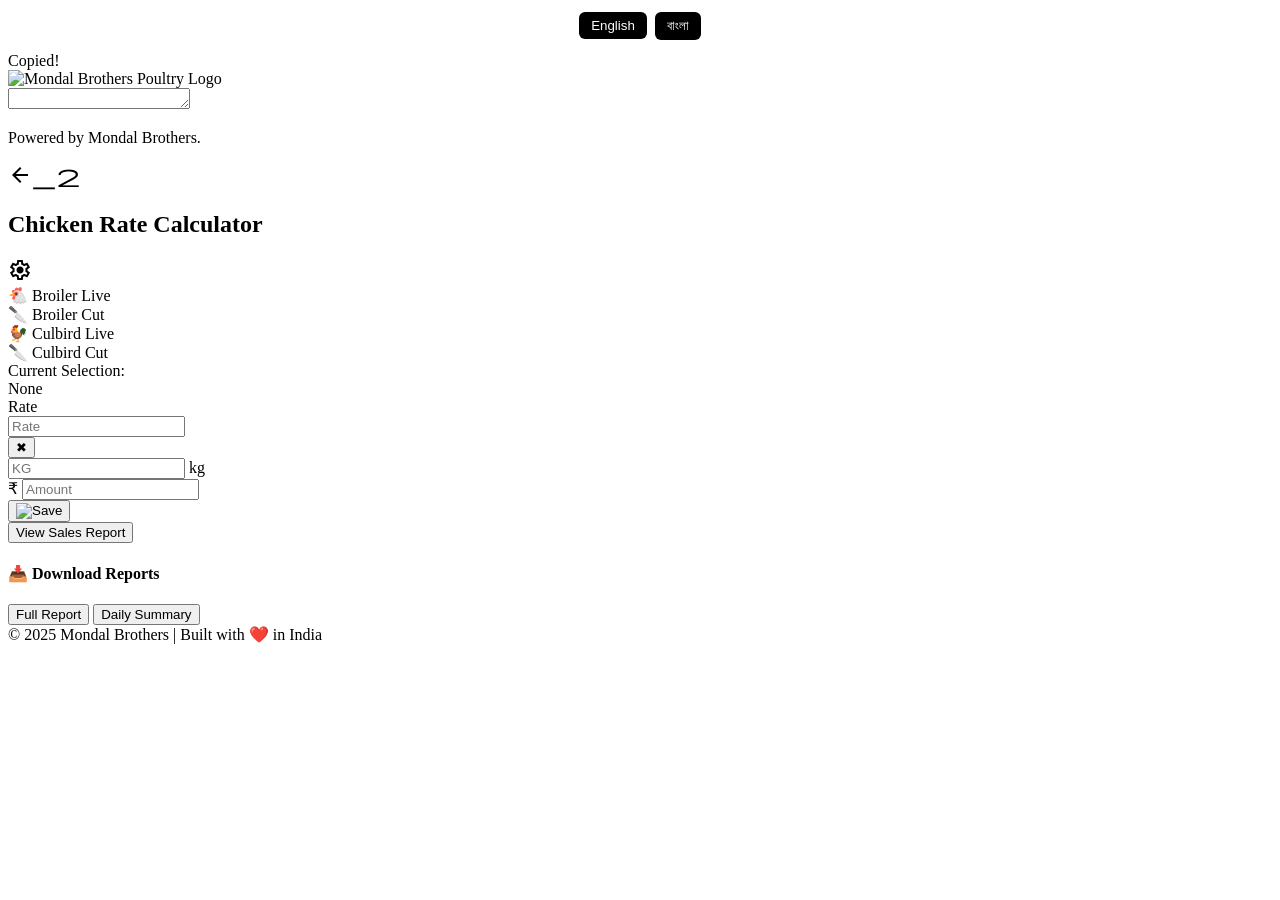
==== retail-calculator/retail-calculator.html @ cd9b1c04 "translate retail calculator" ====
<!DOCTYPE html>
<html lang="en">
<head>

    <meta charset="UTF-8">
    <meta name="viewport" content="width=device-width, initial-scale=1.0">

    <title data-translate="rc_title"></title>

    <link rel="stylesheet" href="retail-calculator-script.css" />
    <link rel="stylesheet" href="retail-calculator-style.css" />
    <link rel="stylesheet" href="sales-report.css" />

    <link rel="stylesheet" href="https://fonts.googleapis.com/css2?family=Material+Symbols+Outlined:opsz,wght,FILL,GRAD@24,400,0,0&icon_names=settings" />
    <link rel="stylesheet" href="https://fonts.googleapis.com/css2?family=Material+Symbols+Outlined:opsz,wght,FILL,GRAD@24,400,0,0&icon_names=arrow_back_2" />

    <style>
        .lang-switcher {
            text-align:center;
            margin:10px 0;
        }
        .lang-switcher button {
            padding: 6px 12px;
            border-radius: 6px;
            margin: 2px;
            border: none;
            background: black;
            color: white;
            cursor: pointer;
        }
    </style>

</head>

<body>

<!-- ================= LANGUAGE SWITCH ================= -->
<div id="langSwitcher" class="lang-switcher">
    <button onclick="switchLang('en')" id="btnLangEn">English</button>
    <button onclick="switchLang('bn')" id="btnLangBn">বাংলা</button>
</div>

<span id="copyToast" class="toast" data-translate="copied"></span>


<header class="hero shiny-gold">
    <div class="title-wrapper">
        <img src="../images/mb-icon.png" alt="Mondal Brothers Poultry Logo" class="logo">

        <div class="text-block">
            <textarea
                    id="shopName"
                    class="shop-input"
                    rows="1"
                    data-translate-placeholder="shop_name"
                    oninput="autoExpand(this); saveShopName();">
            </textarea>

            <p class="served-text" data-translate="powered_by"></p>
        </div>

        <div class="title-row">

            <span class="material-symbols-outlined home-btn" onclick="goHome()">arrow_back_2</span>

            <h2 class="title-soft-bold" data-translate="rc_title"></h2>

            <span class="material-symbols-outlined settings-btn" onclick="openSettings()">settings</span>
        </div>
    </div>
</header>

<main>

    <div class="grid-buttons">

        <div class="choice-btn broiler_live"
             onclick="setRate('broiler_live')">
            <span class="icon">🐔</span>
            <span class="line1" data-translate="broiler"></span>
            <span class="line2" data-translate="live"></span>
        </div>

        <div class="choice-btn broiler_cut"
             onclick="setRate('broiler_cut')">
            <span class="icon">🔪</span>
            <span class="line1" data-translate="broiler"></span>
            <span class="line2" data-translate="cut"></span>
        </div>

        <div class="choice-btn culbird_live"
             onclick="setRate('culbird_live')">
            <span class="icon">🐓</span>
            <span class="line1" data-translate="culbird"></span>
            <span class="line2" data-translate="live"></span>
        </div>

        <div class="choice-btn culbird_cut"
             onclick="setRate('culbird_cut')">
            <span class="icon">🔪</span>
            <span class="line1" data-translate="culbird"></span>
            <span class="line2" data-translate="cut"></span>
        </div>

    </div>

    <p id="noRateMessage"
       style="display:none; color:#777; text-align:center; margin-top:20px; font-size:12px;"
       data-translate="set_rates_msg"></p>

    <!-- ================= CALCULATOR ================= -->
    <div class="calc-card">

        <div class="rate-display">

            <div class="left-side">
                <div class="selection-header" data-translate="selection"></div>
                <div id="selectedTypeLabel" class="selected-type" data-translate="none"></div>
            </div>

            <div class="right-side">
                <div class="rate-title" data-translate="rate"></div>
                <input id="rate"
                       class="rate-input"
                       type="number"
                       data-translate-placeholder="rate_ph"
                       oninput="autoCalc('rate')">
            </div>

        </div>

        <div class="calc-flex">
            <button class="span-btn clear-btn" onclick="clearKgAmount()">✖</button>

            <div class="left-col">

                <div class="input-wrap">
                    <input id="kg"
                           class="calc-field has-suffix"
                           type="number"
                           data-translate-placeholder="kg_ph"
                           oninput="autoCalc('kg')">
                    <span class="suffix">kg</span>
                </div>

                <div class="input-wrap">
                    <span class="prefix">₹</span>
                    <input id="amount"
                           class="calc-field has-prefix"
                           type="number"
                           data-translate-placeholder="amount_ph"
                           oninput="autoCalc('amount')">
                </div>

            </div>

            <button class="save-and-clear-btn span-btn"
                    onclick="saveAndClearKgAmount()">
                <img src="../images/right-icon.png"
                     alt="Save"
                     class="btn-icon">
            </button>

        </div>
    </div>

    <!-- ================= SALES REPORT BUTTON ================= -->
    <button id="reportToggleBtn"
            onclick="toggleReport()"
            data-translate="view_sales_report"></button>

    <div id="reportBox"></div>

    <!-- ================= DOWNLOAD ================= -->
    <div class="download-section">
        <h4 class="download-title" data-translate="download_reports"></h4>

        <div class="download-grid">

            <button class="download-btn pdf"
                    onclick="downloadPdf('full')"
                    data-translate="full_report"></button>

            <button class="download-btn pdf"
                    onclick="downloadPdf('daywise')"
                    data-translate="daily_summary"></button>

        </div>

    </div>


</main>

<footer data-translate="footer"></footer>

<script src="../local-name-storage.js"></script>
<script src="https://cdnjs.cloudflare.com/ajax/libs/jspdf/2.5.1/jspdf.umd.min.js"></script>
<script src="retail-calculator-script.js"></script>
<script src="../log-worker.js"></script>
<script src="/pwa-installation.js"></script>
<script src="sales-report.js"></script>

<script src="../lang.js"></script>
<script src="../language.js"></script>

</body>
</html>
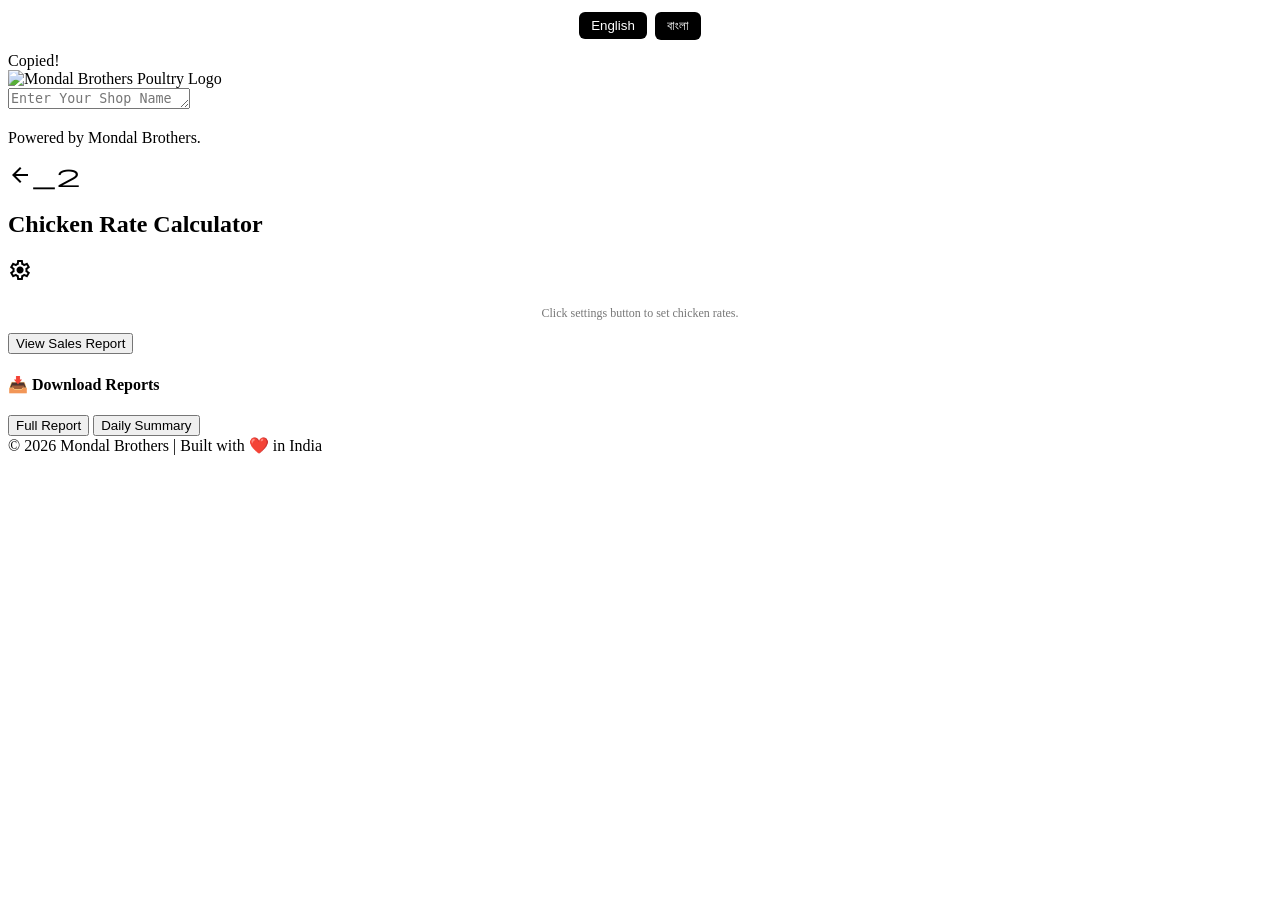
==== commit e6cefe68: "fix" ====
--- a/retail-calculator/retail-calculator.html
+++ b/retail-calculator/retail-calculator.html
@@ -48,13 +48,11 @@
         <img src="../images/mb-icon.png" alt="Mondal Brothers Poultry Logo" class="logo">
 
         <div class="text-block">
-            <textarea
-                    id="shopName"
-                    class="shop-input"
-                    rows="1"
-                    data-translate-placeholder="shop_name"
-                    oninput="autoExpand(this); saveShopName();">
-            </textarea>
+            <textarea id="shopName"
+                      class="shop-input"
+                      rows="1"
+                      data-translate-placeholder="ask_shop_name"
+                      oninput="autoExpand(this); saveShopName();"></textarea>
 
             <p class="served-text" data-translate="powered_by"></p>
         </div>
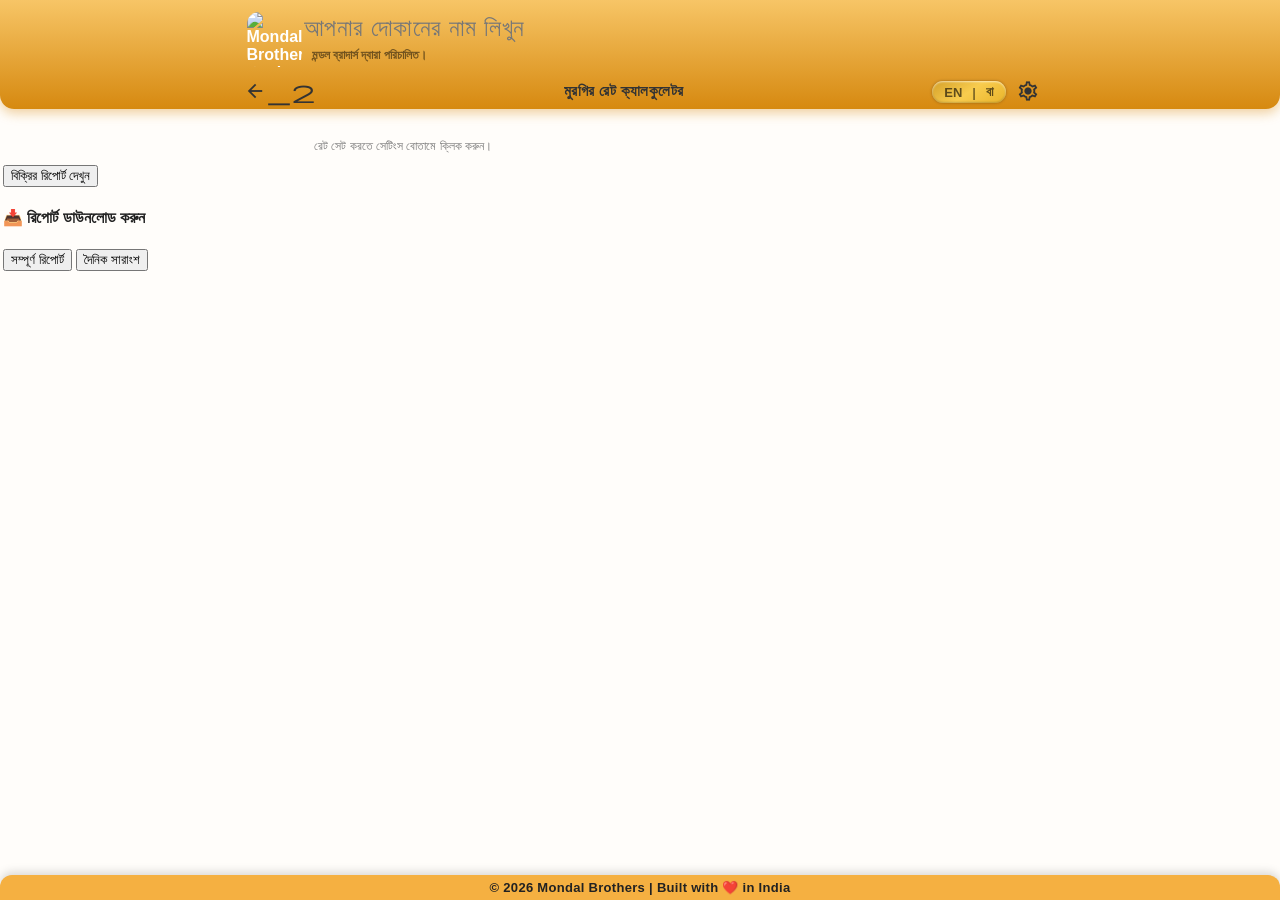
==== commit 98e784e0: "nice" ====
--- a/retail-calculator/retail-calculator.html
+++ b/retail-calculator/retail-calculator.html
@@ -13,37 +13,17 @@
 
     <link rel="stylesheet" href="https://fonts.googleapis.com/css2?family=Material+Symbols+Outlined:opsz,wght,FILL,GRAD@24,400,0,0&icon_names=settings" />
     <link rel="stylesheet" href="https://fonts.googleapis.com/css2?family=Material+Symbols+Outlined:opsz,wght,FILL,GRAD@24,400,0,0&icon_names=arrow_back_2" />
-
-    <style>
-        .lang-switcher {
-            text-align:center;
-            margin:10px 0;
-        }
-        .lang-switcher button {
-            padding: 6px 12px;
-            border-radius: 6px;
-            margin: 2px;
-            border: none;
-            background: black;
-            color: white;
-            cursor: pointer;
-        }
-    </style>
-
 </head>
 
 <body>
 
 <!-- ================= LANGUAGE SWITCH ================= -->
-<div id="langSwitcher" class="lang-switcher">
-    <button onclick="switchLang('en')" id="btnLangEn">English</button>
-    <button onclick="switchLang('bn')" id="btnLangBn">বাংলা</button>
-</div>
 
 <span id="copyToast" class="toast" data-translate="copied"></span>
 
 
 <header class="hero shiny-gold">
+
     <div class="title-wrapper">
         <img src="../images/mb-icon.png" alt="Mondal Brothers Poultry Logo" class="logo">
 
@@ -63,7 +43,14 @@
 
             <h2 class="title-soft-bold" data-translate="rc_title"></h2>
 
+            <div id="langSwitcher" class="lang-pill-gold">
+                <span class="lang-opt" onclick="switchLang('en')" data-lang="en">EN</span>
+                <span class="divider">|</span>
+                <span class="lang-opt" onclick="switchLang('bn')" data-lang="bn">বা</span>
+            </div>
+
             <span class="material-symbols-outlined settings-btn" onclick="openSettings()">settings</span>
+
         </div>
     </div>
 </header>
--- a/retail-calculator/retail-calculator-style.css
+++ b/retail-calculator/retail-calculator-style.css
@@ -0,0 +1,1460 @@
+:root {
+  --primary: #f8b400;
+  --accent: #25D366;
+  --bg: #fffdfa;
+  --text: #222;
+  --card: #fff;
+  --shadow: 0 4px 12px rgba(0, 0, 0, 0.1);
+  --blue: #007bff; /* Standard Blue */
+  --blue-strong: #0057ff; /* Stronger Blue */
+  --blue-shadow: 0 0 15px rgba(0, 87, 255, 0.6);
+  --secondary-cta: #1ABC9C;
+}
+
+/* -------------------- BASE STYLES -------------------- */
+body {
+  margin: 0;
+  font-family: 'Poppins', sans-serif;
+  background: var(--bg);
+  color: var(--text);
+  scroll-behavior: smooth;
+}
+ul {
+  padding-left: 0;
+  margin-left: 0;
+}
+a {
+  text-decoration: none;
+}
+main {
+  max-width: 800px;
+  margin: 0px auto;
+  padding: 0 3px;
+}
+
+/* -------------------- HERO SECTION -------------------- */
+.hero {
+  background: linear-gradient(180deg, #F5B041 0%, #D68910 100%);
+  color: #ffffff;
+  text-align: center;
+  padding: 0px 5px;
+  box-shadow: var(--shadow);
+}
+.hero h1 {
+  font-size: 26px;
+  font-weight: 800;
+  margin: 0 0 10px;
+  text-shadow: 0 2px 4px rgba(0,0,0,0.2);
+}
+
+/* -------------------- BUTTONS & CTA -------------------- */
+/* Base styles for all primary-like rounded buttons */
+.btn-whatsapp,
+.btn-call-rounded,
+.call-btn {
+  display: inline-block;
+  padding: 12px 22px;
+  border-radius: 40px;
+  font-weight: bold;
+  box-shadow: var(--shadow);
+  transition: 0.3s;
+  text-decoration: none;
+  font-size: 18px; /* Standardize font size */
+}
+
+/* WhatsApp Button (Accent Color) */
+.btn-whatsapp {
+  background: var(--accent);
+  font: -webkit-mini-control;
+  color: #011713;
+  padding: 12px 22px;
+  box-shadow: 0 4px 12px rgba(0, 0, 0, 0.25);
+}
+.btn-whatsapp:hover {
+  transform: scale(1.05);
+  background: #20ba5a;
+}
+
+/* Call Button (Blue Color) - Renamed .btn-call-rounded to .call-btn for consistency */
+.btn-call-rounded,
+.call-btn {
+  background: var(--blue-strong); /* Blue Gradient in original hero */
+  color: white;
+  padding: 10px 30px;
+  font-size: 15px;
+  margin-top: 15px;
+  box-shadow: 0 6px 12px rgba(0, 102, 255, 0.35);
+}
+.btn-call-rounded:hover,
+.call-btn:hover {
+  background-color: #1c6dff;
+  transform: translateY(-3px);
+  box-shadow: 0 8px 18px rgba(0,0,0,0.40);
+}
+
+/* Register Button (Secondary CTA) */
+.register-btn {
+  background: var(--secondary-cta);
+  color: #fff;
+  padding: 14px 30px;
+  font-size: 18px;
+  font-weight: 700;
+  border-radius: 40px;
+  display: inline-block;
+  margin-top: 12px;
+  box-shadow: 0 6px 12px rgba(26, 188, 156, 0.35);
+}
+
+/* -------------------- FORMS -------------------- */
+form {
+  display: flex;
+  flex-direction: column;
+  gap: 12px;
+}
+form input,
+form select,
+form button,
+.amount-box input { /* Apply form styles to amount input */
+  padding: 12px;
+  font-size: 1rem;
+  border: 1px solid #ddd;
+  border-radius: 8px;
+  box-shadow: inset 0 1px 3px rgba(0,0,0,0.05);
+}
+form button {
+  background: var(--primary);
+  color: #fff;
+  border: none;
+  cursor: pointer;
+  transition: 0.3s;
+  box-shadow: var(--shadow); /* Added shadow for consistency */
+}
+form button:hover {
+  background: #f7c948;
+}
+
+/* Quantity Row */
+.qty-row {
+  display: flex;
+  align-items: center;
+  justify-content: center;
+  gap: 10px;
+}
+.qty-row input {
+  width: 42%;
+}
+.or-text {
+  font-weight: 600;
+  font-size: 16px;
+  color: #444;
+}
+
+/* -------------------- ACCORDION & SECTIONS -------------------- */
+.accordion-header {
+  background: var(--primary);
+  color: white;
+  padding: 10px 0px;
+  font-size: 1rem;
+  color: #111;
+  border: none;
+  width: 100%;
+  cursor: pointer;
+  margin-top: 15px;
+  border-radius: 8px;
+  transition: 0.3s;
+  box-shadow: var(--shadow);
+  text-align: center;
+}
+.accordion-header:hover {
+  background: #f7c948;
+}
+
+.accordion-content {
+  background: var(--card);
+  padding: 0 20px;
+  max-height: 0;
+  overflow: hidden;
+  transition: max-height 0.4s ease, padding 0.3s ease;
+  border-radius: 0 0 8px 8px;
+  box-shadow: var(--shadow);
+}
+.accordion-content.open {
+  padding: 20px;
+  max-height: max-content; /* Use a large value or max-content */
+}
+
+.section-box { /* Used for UPI and Bank sections */
+  background: var(--card);
+  padding: 15px;
+  margin-top: 15px;
+  border-radius: 12px;
+  box-shadow: 0 0 8px rgba(0,0,0,0.08);
+}
+.section-title {
+  font-size: 18px;
+  font-weight: bold;
+  margin-bottom: 12px;
+  color: var(--primary);
+  display: flex;
+  align-items: center;
+}
+
+/* -------------------- PAYMENT DETAILS -------------------- */
+.title-text {
+  font-size: 16px;
+  font-weight: 600;
+  margin-bottom: 10px;
+}
+
+/* Amount Box */
+.amount-box {
+  display: flex;
+  gap: 10px;
+  margin: 10px 0 15px; /* Consolidated margin */
+  justify-content: center;
+}
+
+/* Pay Button inside amount-box */
+.pay-btn {
+  background: var(--blue);
+  color: white;
+  border: none;
+  padding: 8px 16px;
+  border-radius: 8px;
+  cursor: pointer;
+  font-weight: 600;
+  transition: 0.3s;
+}
+
+/* Payment Layout */
+@media (min-width: 600px) {
+  .payment-container {
+    display: flex;
+    gap: 25px;
+    margin-top: 20px;
+  }
+}
+.qr-area {
+  text-align: center;
+}
+.details-area {
+  padding-left: 10px;
+}
+
+.qr-code {
+  width: 200px;
+  border-radius: 10px;
+  margin-bottom: 15px;
+  box-shadow: var(--shadow);
+}
+
+.upi-btn {
+  background: #1c7df4;
+  color: white;
+  border: none;
+  padding: 8px 18px;
+  border-radius: 8px;
+  cursor: pointer;
+  font-weight: 600;
+  transition: 0.3s;
+}
+.upi-btn:hover {
+  background: #0d5abf;
+}
+
+/* List Item Styles (UPI and Bank Rows) */
+.payment-list {
+  padding: 0;
+  margin: 0;
+}
+.bank-row,
+.upi-details-row {
+  display: flex;
+  align-items: center;
+  justify-content: flex-start;
+  gap: 10px;
+  padding: 6px 0;
+  list-style: none;
+  font-size: 14px;
+}
+.bank-row:not(:last-child),
+.upi-details-row:not(:last-child) {
+  border-bottom: 1px solid #f0f0f0;
+}
+
+/* Labels */
+.bank-row .label,
+.upi-details-row .label {
+  color: #777;
+  width: 120px; /* Aligns both UPI and Bank labels */
+  flex-shrink: 0;
+}
+
+/* Values */
+.bank-row .value,
+.upi-details-row .value {
+  flex: 1;
+  text-align: left;
+  color: #333;
+  font-weight: 600;
+  overflow-wrap: anywhere;
+}
+
+/* Low Visibility Row (Consolidated) */
+.lowlight .label {
+  color: #aaa;
+}
+.lowlight .value {
+  color: #777;
+}
+.lowlight .copy-icon {
+  color: #aaa;
+}
+
+/* -------------------- PWA & FOOTER -------------------- */
+.install-btn {
+  position: fixed;
+  bottom: 20px;
+  right: 20px;
+  background: linear-gradient(45deg, var(--blue-strong), #4c8bff);
+  color: #fff;
+  border: none;
+  padding: 14px 26px;
+  font-size: 17px;
+  font-weight: 700;
+  border-radius: 50px;
+  cursor: pointer;
+  transition: all 0.25s ease-in-out;
+  z-index: 9999;
+  box-shadow: var(--blue-shadow);
+  animation: pulseGlow 2.5s infinite ease-in-out;
+}
+.install-btn:hover {
+  background: linear-gradient(45deg, #4c8bff, var(--blue-strong));
+  transform: translateY(-4px) scale(1.03);
+  box-shadow: 0 0 22px rgba(0, 87, 255, 0.9);
+}
+@keyframes pulseGlow {
+  0% { box-shadow: 0 0 10px rgba(255,204,0,0.5); }
+  50% { box-shadow: 0 0 18px rgba(255,204,0,0.9); }
+  100% { box-shadow: 0 0 10px rgba(255,204,0,0.5); }
+}
+
+.toast {
+  visibility: hidden;
+  position: fixed;
+  bottom: 30px;
+  left: 50%;
+  transform: translateX(-50%);
+  background: rgba(0, 0, 0, 0.85);
+  color: #fff;
+  padding: 10px 18px;
+  border-radius: 8px;
+  font-size: 12px;
+  opacity: 0;
+  transition: opacity 0.4s ease, visibility 0.4s;
+  z-index: 9999;
+  background: #f4a300;
+      color: white;
+      border-radius: 10px;
+}
+.toast.show {
+  visibility: visible;
+  opacity: 1;
+}
+
+footer {
+  width: 100%;
+  background: var(--primary);
+  color: #000;
+  text-align: center;
+  padding: 14px 0;
+  font-size: 15px;
+  font-weight: 600;
+  margin-top: 25px;
+  border-top-left-radius: 12px;
+  border-top-right-radius: 12px;
+  box-shadow: 0 -3px 10px rgba(0,0,0,0.15);
+  letter-spacing: 0.3px;
+}
+
+.logo {
+  width: 140px;    /* adjust size */
+  height: auto;
+}
+
+/* Card design */
+.card {
+  background: #fff;
+  padding: 20px;
+  margin: 18px 0;
+  border-radius: 18px;
+  box-shadow: 0 6px 20px rgba(0,0,0,0.12);
+}
+
+/* UPI / Bank row layout */
+.details-list {
+  list-style: none;
+  padding: 0;
+  margin-top: 20px;
+}
+
+/* Copy icon */
+.copy-icon {
+  font-size: 18px;
+  cursor: pointer;
+  padding-left: 8px;
+  display: inline-flex;           /* enables centering */
+  align-items: center;            /* vertical alignment */
+  justify-content: center;        /* horizontal centering */
+  height: 100%;                   /* matches line height */
+}
+
+/* Buttons */
+.primary-btn {
+  width: 100%;
+  padding: 12px;
+  border-radius: 12px;
+  font-weight: 600;
+  border: none;
+  margin-top: 14px;
+  background: #000;
+  color: #fff;
+}
+
+/* QR UI */
+.qr-wrapper {
+  text-align: center;
+}
+
+.qr-code {
+  width: 200px;
+  margin: 10px auto;
+  border-radius: 12px;
+  box-shadow: 0 4px 10px rgba(0,0,0,0.1);
+}
+
+.amount-input {
+  display: block;
+  width: 100%;
+  padding: 10px 10px;
+  margin: 10px -10px;
+  border-radius: 12px;
+  border: 1px solid #ddd;
+}
+
+/* Typography */
+.bold { font-weight: 700; }
+.text-center { text-align: center; }
+.lowlight { opacity: 0.7; }
+
+.details-row {
+  display: flex !important;
+  align-items: center;
+  justify-content: space-between;
+  padding: 0px 0;
+  border-bottom: 1px solid #eee;
+  min-height: 32px;  /* prevents collapsing */
+}
+
+.details-row .label {
+  font-size: 13px;
+  flex: 0.9;
+}
+
+.details-row .value {
+  flex: 1
+  font-size: 13px;
+  text-align: right;
+  margin-right: 0px;
+}
+
+
+.details-row:last-child { border-bottom: none; }
+
+.details-label {
+  font-weight: 600;
+  margin: 30px 0 8px;
+  font-size: 1rem;
+}
+
+.copy-icon {
+  flex: 0 0 auto;
+  width: 22px;
+  height: 22px;
+  display: flex;
+  align-items: center;
+  justify-content: center;
+  font-size: 14px;
+  cursor: pointer;
+  opacity: 0.2;
+  color: #000;
+}
+
+.copy-icon:hover {
+  opacity: 1;
+}
+
+@media (max-width: 480px) {
+  .details-row {
+    grid-template-columns: 1fr auto auto;
+  }
+}
+
+.share-btn {
+  width: 100%;
+  background: #ffb300;
+  border: none;
+  color: #000;
+  padding: 14px 20px;
+  margin-top: 14px;
+  font-size: 1rem;
+  font-weight: 700;
+  border-radius: 12px;
+  box-shadow: 0 6px 16px rgba(0,0,0,0.18);
+  cursor: pointer;
+  transition: transform 0.2s ease;
+}
+
+.share-btn:hover { transform: translateY(-3px); }
+
+.share-btn i {
+  margin-right: 8px;
+  font-size: 18px;
+  vertical-align: middle;
+}
+
+.whatsapp-share-btn {
+  width: 100%;
+  background: #25D366;        /* WhatsApp green */
+  color: #fff;
+  border: none;
+  padding: 14px 20px;
+  margin-top: 14px;
+  font-size: 1rem;
+  font-weight: 300;
+  border-radius: 12px;
+  box-shadow: 0 6px 16px rgba(0,0,0,0.18);
+  cursor: pointer;
+  transition: background 0.2s ease, transform 0.2s ease;
+}
+
+.whatsapp-share-btn:hover {
+  background: #1ebe5d;        /* Slightly darker hover */
+  transform: translateY(-3px);
+}
+
+.whatsapp-share-btn i {
+  margin-right: 8px;
+  font-size: 19px;
+  vertical-align: middle;
+}
+
+.other-share-btn {
+  width: 100%;
+  background: #007AFF;      /* Blue button */
+  color: #fff;
+  border: none;
+  padding: 14px 20px;
+  margin-top: 10px;
+  font-size: 1rem;
+  font-weight: 300;
+  border-radius: 12px;
+  box-shadow: 0 6px 16px rgba(0,0,0,0.18);
+  cursor: pointer;
+  transition: transform 0.2s ease, background 0.2s ease;
+}
+
+.other-share-btn:hover {
+  background: #0060d1;
+  transform: translateY(-3px);
+}
+
+.other-share-btn i {
+  margin-right: 8px;
+  font-size: 17px;
+  vertical-align: middle;
+}
+
+.prebook-form input,
+.prebook-form select,
+.prebook-form textarea {
+  width: 100%;
+  padding: 12px;
+  margin: 8px 0;
+  border-radius: 12px;
+  border: 1px solid #ddd;
+  font-size: 1rem;
+}
+
+.small-info {
+  font-size: 0.9rem;
+  opacity: 0.75;
+  margin-bottom: 10px;
+}
+
+.accordion-header {
+  display: block;          /* Make full width */
+  /* width: 100%;             /* Stretch to container width */
+  /* text-decoration: none;   /* Remove underline */
+  /* color: inherit;          /* Keep text color consistent */
+}
+
+.accordion-header {
+  /* padding: 15px 20px;
+  /* text-align: left;
+  /* cursor: pointer;
+}
+
+.bank-row,
+.details-row,
+.upi-details-row {
+  display: flex;
+  align-items: center;        /* vertically center everything */
+  justify-content: space-between;
+}
+
+
+
+
+.hero {
+  display: flex;
+  justify-content: center;   /* center the entire block */
+  padding-top: 12px;
+}
+
+.title-wrapper {
+  display: flex;
+  flex-wrap: wrap;           /* allow wrap */
+  justify-content: center;   /* center block */
+  align-items: flex-start;   /* keep alignment stable */
+  gap: 2px;
+  width: 100%;
+  max-width: 800px;
+  margin: 0 auto;
+}
+
+
+
+
+
+.logo {
+  width: 55px;
+  height: 55px;
+  border-radius: 12px;
+  flex-shrink: 0;
+  align-self: flex-start;     /* LOGO top aligned with first line */
+}
+
+
+/* Text section */
+.text-block {
+  display: flex;
+  flex-direction: column;
+  width: calc(100% - 70px);   /* ensures real wrapping space beside logo */
+  min-width: 250px;
+  text-align: left;
+}
+
+
+
+
+/* Editable shop input */
+.shop-input {
+  font-size: 1.6rem;
+  font-weight: 700;
+  border: none;
+  outline: none;
+  background: transparent;
+  padding: 0px 0px;
+  width: 100%;
+  resize: none;
+  line-height: 1.3;
+
+  white-space: pre-wrap;
+  word-break: break-word;
+  overflow-wrap: break-word;
+}
+
+.shop-input {
+    font-family: "Poppins", "Segoe UI", Roboto, sans-serif;
+    font-size: 24px;
+    font-weight: 700;
+    color: #222;
+    text-align: left;
+    border: none;
+    outline: none;
+    background: transparent;
+    resize: none;
+    width: 100%;
+    letter-spacing: 0.5px;
+}
+
+
+
+
+
+
+.shop-input::placeholder {
+  color: #777;
+  font-weight: 500;
+}
+
+/* Caption below */
+.served-text {
+  font-size: 12px;
+  opacity: 0.50;
+  margin-top: 5px;
+  margin-left: 8px;
+  color: #000000;
+}
+
+
+.settings-btn {
+  top: 12px;
+  right: 12px;
+  background: none;
+  border: none;
+  font-size: 1.7rem;
+  cursor: pointer;
+}
+
+/* Modal Overlay */
+.modal {
+  display: none;
+  position: fixed;
+  z-index: 1000;
+  left: 0; right: 0; top: 0; bottom: 0;
+  background: rgba(0,0,0,0.5);
+  justify-content: center;
+  align-items: center;
+}
+
+/* Modal Card */
+.modal-content {
+  background: #fff;
+  width: 90%;
+  max-width: 420px;
+  padding: 20px;
+  border-radius: 14px;
+  box-shadow: 0 6px 20px rgba(0,0,0,0.2);
+}
+
+.modal-content input {
+  width: 100%;
+  padding: 10px;
+  margin-top: 6px;
+  margin-bottom: 12px;
+  border-radius: 10px;
+  border: 1px solid #ddd;
+}
+
+.modal-save-btn {
+  width: 100%;
+  padding: 12px;
+  background: #28a745;
+  color: #fff;
+  font-weight: 700;
+  border-radius: 10px;
+  border: none;
+  margin-top: 10px;
+}
+
+.modal-close-btn {
+  width: 100%;
+  padding: 12px;
+  background: #bbb;
+  border: none;
+  border-radius: 10px;
+  margin-top: 6px;
+}
+
+
+.rate-row {
+    display: flex;
+    align-items: center;
+    gap: 8px;
+    margin-bottom: 12px;
+}
+
+.rate-row input {
+    flex: 1;
+}
+
+.clear-rate-btn {
+    background: #ff5c5c;
+    border: none;
+    padding: 6px 10px;
+    border-radius: 6px;
+    cursor: pointer;
+    font-size: 14px;
+    color: white;
+}
+
+.calc-grid {
+    display: grid;
+    grid-template-columns: 1fr auto;
+    gap: 10px;
+    align-items: stretch;
+}
+
+.left {
+    display: flex;
+    flex-direction: column;
+    gap: 8px;
+}
+
+.row {
+    display: flex;
+    align-items: center;
+    gap: 8px;
+}
+
+.unit {
+    font-weight: 600;
+    font-size: 16px;
+}
+
+.big-clear {
+    grid-row: span 2; /* spans both rows */
+    align-self: stretch;
+    background: #ff4c4c;
+    color: white;
+    border: none;
+    border-radius: 10px;
+    padding: 0 12px;
+    font-size: 20px;
+    cursor: pointer;
+}
+
+.calc-flex {
+    display: flex;
+    width: 100%;
+    gap: 10px;
+}
+
+.left-col {
+    flex: 1;
+    display: flex;
+    flex-direction: column;
+    gap: 10px;
+}
+
+.span-btn {
+    width: 60px;
+    height: -webkit-fill-available;
+    display: flex;
+    justify-content: center;
+    align-items: center;
+    font-size: 24px;
+    border: none;
+    border-radius: 10px;
+        color: #d64545;
+            transition: 0.25s;
+
+}
+
+
+.span-btn:hover {
+    transform: scale(1.05);
+    opacity: 0.9;
+        background: #ffb5b5;
+}
+
+.input-wrap {
+    position: relative;
+    width: 100%;
+}
+
+.has-suffix {
+    padding-right: 35px; /* space for suffix */
+}
+
+.has-prefix {
+    padding-left: 25px; /* space for prefix */
+}
+
+.suffix {
+    position: absolute;
+    right: 10px;
+    top: 50%;
+    transform: translateY(-50%);
+    font-weight: 600;
+    opacity: 0.7;
+}
+
+.prefix {
+    position: absolute;
+    left: 10px;
+    top: 50%;
+    transform: translateY(-50%);
+    font-weight: 700;
+    opacity: 0.8;
+}
+
+.input-wrap {
+    display: flex;
+    align-items: center;
+    width: 100%;
+    background: white;
+    border-radius: 8px;
+    position: relative;
+}
+
+.prefix,
+.suffix {
+    padding: 0 8px;
+    font-weight: 600;
+    opacity: 0.8;
+    white-space: nowrap;
+}
+
+.has-suffix,
+.has-prefix {
+    flex: 1;
+    border: none;
+    outline: none;
+}
+
+.has-prefix {
+    padding-left: 5px; /* small gap after ₹ */
+}
+
+.has-suffix {
+    padding-right: 5px;
+}
+
+.input-wrap input {
+    width: 100%;
+}
+
+.rate-display {
+    display: flex;
+    align-items: center;
+    justify-content: space-between;
+    background: #fff7e6;
+    border: 1.5px solid #f4a300;
+    padding: 10px 14px;
+    border-radius: 12px;
+    font-weight: 600;
+    font-size: 15px;
+    margin-bottom: 12px;
+}
+
+.rate-input {
+    border: none;
+    background: transparent;
+    width: 80px;
+    text-align: right;
+    font-size: 18px;
+    font-weight: 700;
+}
+
+.rate-input:focus {
+    outline: none;
+}
+
+
+.rate-display {
+    display: grid;
+    grid-template-columns: 1fr auto;
+    width: 100%;
+    background: #e8ffe8;
+    border: 1.5px solid #bcfcbc;
+    padding: 12px 14px;
+    border-radius: 12px;
+    margin-bottom: 12px;
+}
+
+.selection-header {
+    font-size: 13px;
+    color: #666;
+    font-weight: 500;
+    grid-column: 1 / 2;
+}
+
+.selected-type {
+    font-size: 17px;
+    font-weight: 700;
+    color: #0a8a25;
+    background: #e8ffe8;
+    padding: 4px 10px;
+    border-radius: 8px;
+    display: inline-block;
+    margin-top: 4px;
+    grid-column: 1 / 2;
+}
+
+.rate-input {
+    border: none;
+    background: transparent;
+    font-size: 20px;
+    font-weight: 700;
+    text-align: right;
+}
+.rate-input:focus {
+    outline: none;
+}
+
+.rate-display {
+    display: flex;
+    flex-direction: column;
+    gap: 6px;
+    width: 100%;
+    background: #e8ffe8;               /* Updated brand */
+    border: 1.5px solid #bcfcbc;        /* Updated brand */
+    padding: 12px 14px;
+    border-radius: 12px;
+    margin-bottom: 12px;
+}
+
+.selection-header {
+    font-size: 13px;
+    color: #2a6b2a;
+    font-weight: 500;
+}
+
+.selected-type {
+    font-size: 17px;
+    font-weight: 700;
+    color: #0a8a25;
+    background: #c8ffc8;
+    padding: 4px 10px;
+    border-radius: 8px;
+    display: inline-block;
+    width: fit-content;
+}
+
+.rate-input {
+    border: none;
+    background: transparent;
+    font-size: 20px;
+    font-weight: 700;
+    text-align: left;
+    width: 100%;
+    padding-top: 4px;
+}
+
+.rate-input:focus {
+    outline: none;
+}
+
+.rate-display {
+    display: flex;
+    flex-direction: column;
+    gap: 6px;
+    width: 100%;
+    max-width: 100%;        /* <= ensures container cannot grow beyond parent */
+    box-sizing: border-box; /* <= includes padding & border in total width */
+    overflow: hidden;       /* <= prevents visual overflow */
+
+    background: #e8ffe8;
+    border: 1.5px solid #bcfcbc;
+    padding: 12px 14px;
+    border-radius: 12px;
+    margin-bottom: 12px;
+}
+
+.selected-type {
+    width: fit-content;
+    max-width: 100%;              /* <= swallow text overflow */
+    overflow: hidden;
+    text-overflow: ellipsis;
+    white-space: nowrap;          /* prevent wrapping breaking layout */
+}
+
+.rate-input {
+    width: 100%;
+    max-width: 100%;
+    box-sizing: border-box;       /* critical fix */
+    border: none;
+    background: transparent;
+    font-size: 20px;
+    font-weight: 700;
+}
+
+
+.rate-display {
+    display: grid;
+    grid-template-columns: 1fr auto;
+    align-items: center;
+    width: 100%;
+    max-width: 100%;
+    box-sizing: border-box;
+    background: #e8ffe8;
+    border: 1.5px solid #bcfcbc;
+    padding: 12px 14px;
+    border-radius: 12px;
+    margin-bottom: 12px;
+    gap: 10px;
+    overflow: hidden;
+}
+
+.left-side {
+    display: flex;
+    flex-direction: column;
+    gap: 4px;
+    min-width: 0;
+}
+
+.selection-header {
+    font-size: 11px;
+    color: #2a6b2a;
+    font-weight: 500;
+}
+
+.selected-type {
+    font-size: 17px;
+    font-weight: 700;
+    color: #0a8a25;
+    background: #c8ffc8;
+    padding: 4px 10px;
+    border-radius: 8px;
+    width: fit-content;
+    max-width: 100%;
+    white-space: nowrap;
+    overflow: hidden;
+    text-overflow: ellipsis;
+}
+
+.right-side {
+    display: flex;
+    flex-direction: column;
+    align-items: flex-end;
+    gap: 4px;
+}
+
+.rate-title {
+    font-size: 11px;
+    color: #2a6b2a;
+    font-weight: 500;
+    text-align: right;
+}
+
+.rate-input {
+    border: none;
+    background: transparent;
+    font-size: 24px;
+    font-weight: 700;
+    text-align: right;
+    width: 80px;
+    max-width: 100%;
+    box-sizing: border-box;
+}
+.rate-input:focus { outline: none; }
+
+.title-row {
+    display: flex;
+    align-items: center;
+    justify-content: center; /* centers whole group */
+    gap: 10px;
+    margin: 3px 0px 6px 3px;
+}
+.settings-btn {
+    background: transparent;
+    border: none;
+    font-size: 20px;
+    cursor: pointer;
+    padding: 4px;
+    border-radius: 6px;
+    transition: 0.2s;
+}
+.subtle-title {
+    font-family: "Poppins", "Segoe UI", Roboto, sans-serif;
+    font-size: 18px;
+    font-weight: 400;
+    color: #666;
+    letter-spacing: 0.3px;
+    margin: 0;
+}
+.settings-btn:hover {
+    background: #f2f2f2;
+}
+.title-row {
+    display: flex;
+    align-items: center;
+    width: 100%;              /* full width row */
+    padding: 0 0px;
+}
+
+.subtle-title {
+    font-family: "Poppins", "Segoe UI", Roboto, sans-serif;
+    font-size: 18px;
+    font-weight: 400;
+    color: #666;
+    letter-spacing: 0.3px;
+    margin: 0;
+    flex: 1;                  /* pushes items to edges */
+    text-align: center;
+}
+
+.settings-btn {
+    background: transparent;
+    border: none;
+    font-size: 20px;
+    cursor: pointer;
+    padding: 0px;
+    border-radius: 6px;
+    margin-left: auto;        /* right alignment */
+     color: #333;   /* soft grey */
+      cursor: pointer;
+        font-variation-settings: 'FILL' 0, 'wght' 400, 'GRAD' 0, 'opsz' 16;
+                  /* must match font-size */
+}
+
+.settings-btn:hover {
+    background: #f2f2f2;
+}
+
+.subtle-note {
+    font-family: "Poppins", "Segoe UI", Roboto, sans-serif;
+    font-size: 13px;
+    font-weight: 400;
+    color: #888;              /* light grey tone */
+    margin-top: -6px;         /* pulls it closer to heading */
+    margin-bottom: 10px;
+    text-align: left;
+    letter-spacing: 0.2px;
+}
+
+
+
+
+
+
+
+/* Chrome, Edge, Safari */
+input[type=number]::-webkit-inner-spin-button,
+input[type=number]::-webkit-outer-spin-button {
+    -webkit-appearance: none;
+    margin: 0;
+}
+
+/* Firefox */
+input[type=number] {
+    -moz-appearance: textfield;
+}
+
+.shiny-gold {
+    background: linear-gradient(180deg, #F5B041 0%, #D68910 100%);
+    background: linear-gradient(180deg, #F7C566 0%, #D68910 100%);
+    color: #fff;
+    border-radius: 0px 0px 14px 14px;
+    font-weight: 600;
+    text-align: center;
+    box-shadow: 0 4px 12px rgba(214, 137, 16, 0.4);
+    position: relative;
+}
+
+.shiny-gold::before {
+    content: "";
+    position: absolute;
+    top: 0;
+    left: -100%;
+    width: 20%;
+    height: 100%;
+    background: linear-gradient(120deg, rgba(255,255,255,0.6), rgba(255,255,255,0));
+    transform: skewX(-20deg);
+    animation: shine 2.5s infinite;
+}
+
+@keyframes shine {
+    0% { left: -100%; }
+    60% { left: 120%; }
+    100% { left: 120%; }
+}
+
+.grid-buttons {
+  display: flex;
+  flex-wrap: wrap;        /* allows overflow to next row */
+  gap: 8px;
+  justify-content: flex-start;   /* keeps natural positioning */
+}
+.grid-buttons > .choice-btn {
+  min-width: 40px;        /* your desired minimum width */
+  flex: 1 1 auto;          /* shrink or grow depending on space */
+}
+
+
+html, body {
+    height: 100%;
+    margin: 0;
+}
+
+body {
+    display: flex;
+    flex-direction: column;
+}
+
+main {
+    margin: 10px 0px 0px 0px;
+    flex: 1; /* pushes footer down */
+}
+
+footer {
+    background: #F5B041;      /* golden yellow */
+    color: #222;              /* dark text for contrast */
+    text-align: center;
+    padding: 5px 0;
+    font-size: 13px;
+    font-weight: 600;
+}
+
+
+.title-soft-bold {
+    font-family: "Poppins", "Segoe UI", Roboto, sans-serif;
+    font-size: 15px;
+    font-weight: 600;       /* slightly bold */
+    color: #333;            /* soft dark grey, easy on eyes */
+    text-align: center;
+    margin: 0;
+    letter-spacing: 0.4px;
+}
+
+
+.choice-btn {
+    white-space: nowrap;       /* prevent text wrap */
+    text-align: center;
+    padding: 10px 0px;
+    border-radius: 14px;
+    font-weight: 400;
+}
+
+.choice-btn {
+  display: flex;
+  flex-direction: column;     /* stack vertically */
+  align-items: center;        /* center horizontally */
+  justify-content: center;    /* center vertically */
+  text-align: center;
+  gap: 4px;                   /* spacing between lines */
+
+  /* Optional styling */
+
+  border: 1px solid #ccc;
+  border-radius: 7px;
+                 /* adjust if needed */
+  cursor: pointer;
+}
+.choice-btn {
+  width: auto;      /* shrink to fit content */
+  display: inline-flex;
+  flex-direction: column;
+  align-items: center;
+  justify-content: center;
+  text-align: center;
+  white-space: nowrap; /* prevents stretching due to wrapping */
+  padding: 2px 4px; /* tighter */
+
+}
+
+
+
+.choice-btn .icon {
+  font-size: 20px;           /* bigger logo */
+  display: block;
+}
+
+.choice-btn .line1,
+.choice-btn .line2 {
+  font-size: 10px;
+  font-weight: 500;
+  display: block;
+}
+
+.choice-container {
+  display: flex;
+  flex-direction: row;
+  overflow-x: auto;     /* allows scrolling if needed */
+  white-space: nowrap;  /* prevents wrapping */
+  gap: 10px;
+  padding-bottom: 8px;  /* space for scrollbar, optional */
+}
+
+.choice-container::-webkit-scrollbar {
+  height: 6px;          /* thin scroll bar */
+}
+
+.btn-icon {
+    width: 24px;
+    height: 24px;
+    pointer-events: none; /* so clicking image still triggers button */
+}
+
+
+.home-btn {
+    background: transparent;
+    border: none;
+    font-size: 20px;
+    cursor: pointer;
+    padding: 0px;
+    border-radius: 6px;
+     color: #333;   /* soft grey */
+      cursor: pointer;
+        font-variation-settings: 'FILL' 0, 'wght' 400, 'GRAD' 0, 'opsz' 16;
+                  /* must match font-size */
+}
+
+.home-btn:hover {
+    background: #f2f2f2;
+}
+
+
+.lang-pill-gold {
+    display: inline-flex;
+    align-items: center;
+    padding: 3px 8px;
+    border-radius: 50px;
+    background: linear-gradient(145deg, #d4a029, #f8cc4e, #e9b42a);
+    color: #000;
+    font-weight:600;
+    font-size:13px;
+    margin: 6px auto;
+    cursor: default;
+    box-shadow: inset 0 1px 2px rgba(255,255,255,0.6),
+                inset 0 -1px 2px rgba(0,0,0,0.2),
+                0 0 3px rgba(0,0,0,0.3);
+    width: fit-content;
+}
+
+.lang-pill-gold .divider {
+    margin: 0 6px;
+    opacity: 0.5;
+}
+
+.lang-pill-gold .lang-opt {
+    cursor:pointer;
+    padding:0 4px;
+    transition: all .2s;
+    opacity:0.6;
+}
+
+.lang-pill-gold .lang-opt:hover {
+    opacity:1;
+    transform: translateY(-1px);
+}
+
+.lang-pill-gold .lang-opt.active {
+    opacity:1;
+    text-shadow: 0 0 1px rgba(0,0,0,0.6);
+}
+
+.title-row {
+    display:flex;
+    align-items:center;
+    justify-content:space-between;
+    gap:10px;
+}
+
+.lang-pill-gold {
+    margin:0;
+    transform:translateY(1px);
+}
+
+
+.title-row > * {
+   flex-shrink:0;
+}
+.title-soft-bold {
+   flex:1;
+   text-align:center;
+}
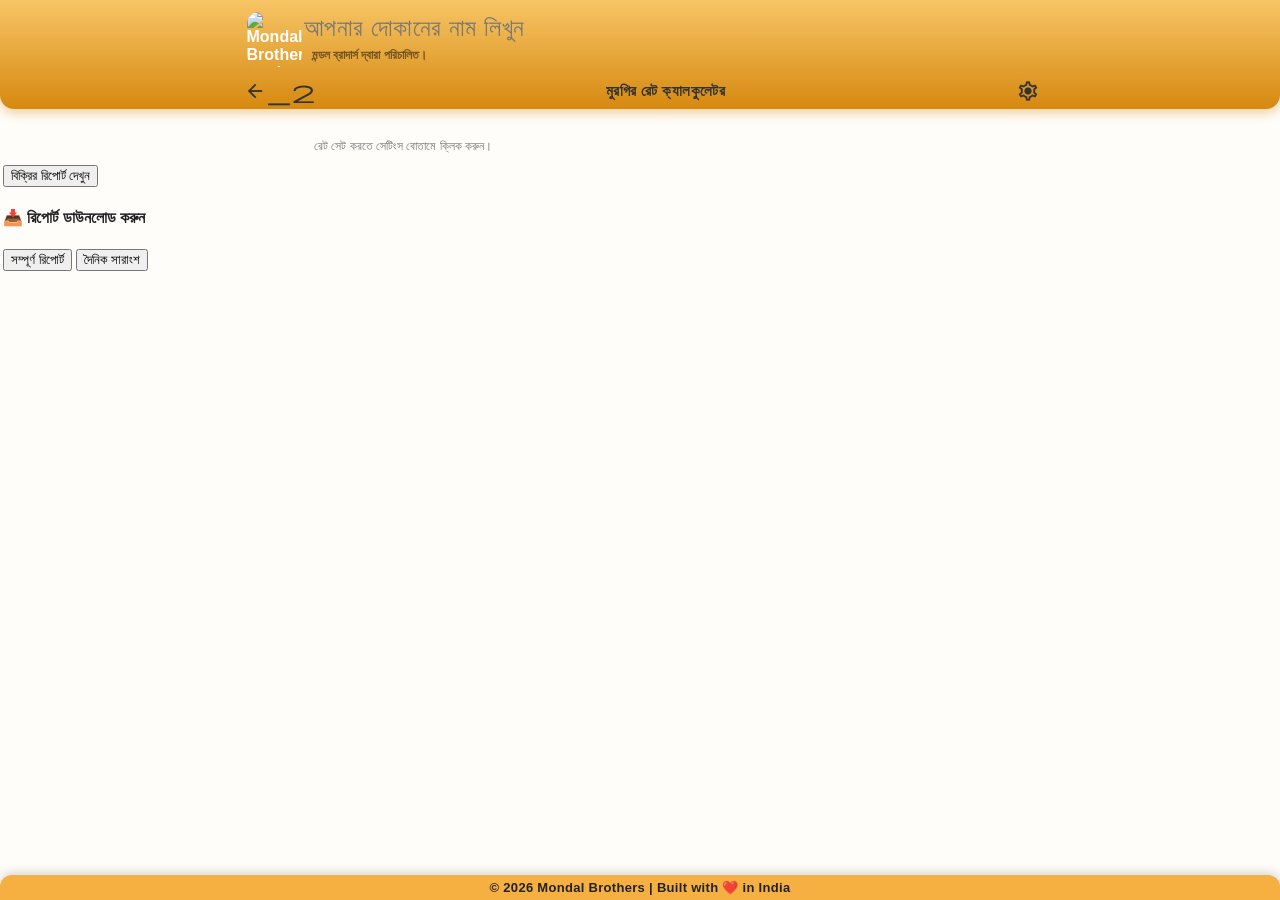
==== commit 4da81358: "fix scrolling" ====
--- a/retail-calculator/retail-calculator.html
+++ b/retail-calculator/retail-calculator.html
@@ -43,13 +43,13 @@
 
             <h2 class="title-soft-bold" data-translate="rc_title"></h2>
 
-            <div id="langSwitcher" class="lang-pill-gold">
-                <span class="lang-opt" onclick="switchLang('en')" data-lang="en">EN</span>
-                <span class="divider">|</span>
-                <span class="lang-opt" onclick="switchLang('bn')" data-lang="bn">বা</span>
-            </div>
+            <span class="material-symbols-outlined settings-btn" onclick="openSettings()">settings</span>
 
-            <span class="material-symbols-outlined settings-btn" onclick="openSettings()">settings</span>
+<!--            <div id="langSwitcher" class="lang-pill-gold">-->
+<!--                <span class="lang-opt" onclick="switchLang('en')" data-lang="en">EN</span>-->
+<!--                <span class="divider">|</span>-->
+<!--                <span class="lang-opt" onclick="switchLang('bn')" data-lang="bn">বা</span>-->
+<!--            </div>-->
 
         </div>
     </div>
--- a/retail-calculator/retail-calculator-style.css
+++ b/retail-calculator/retail-calculator-style.css
@@ -1244,6 +1244,7 @@
     text-align: center;
     box-shadow: 0 4px 12px rgba(214, 137, 16, 0.4);
     position: relative;
+    overflow-x: clip;
 }
 
 .shiny-gold::before {
@@ -1423,7 +1424,7 @@
 
 .lang-pill-gold .lang-opt {
     cursor:pointer;
-    padding:0 4px;
+    padding:0 2px;
     transition: all .2s;
     opacity:0.6;
 }
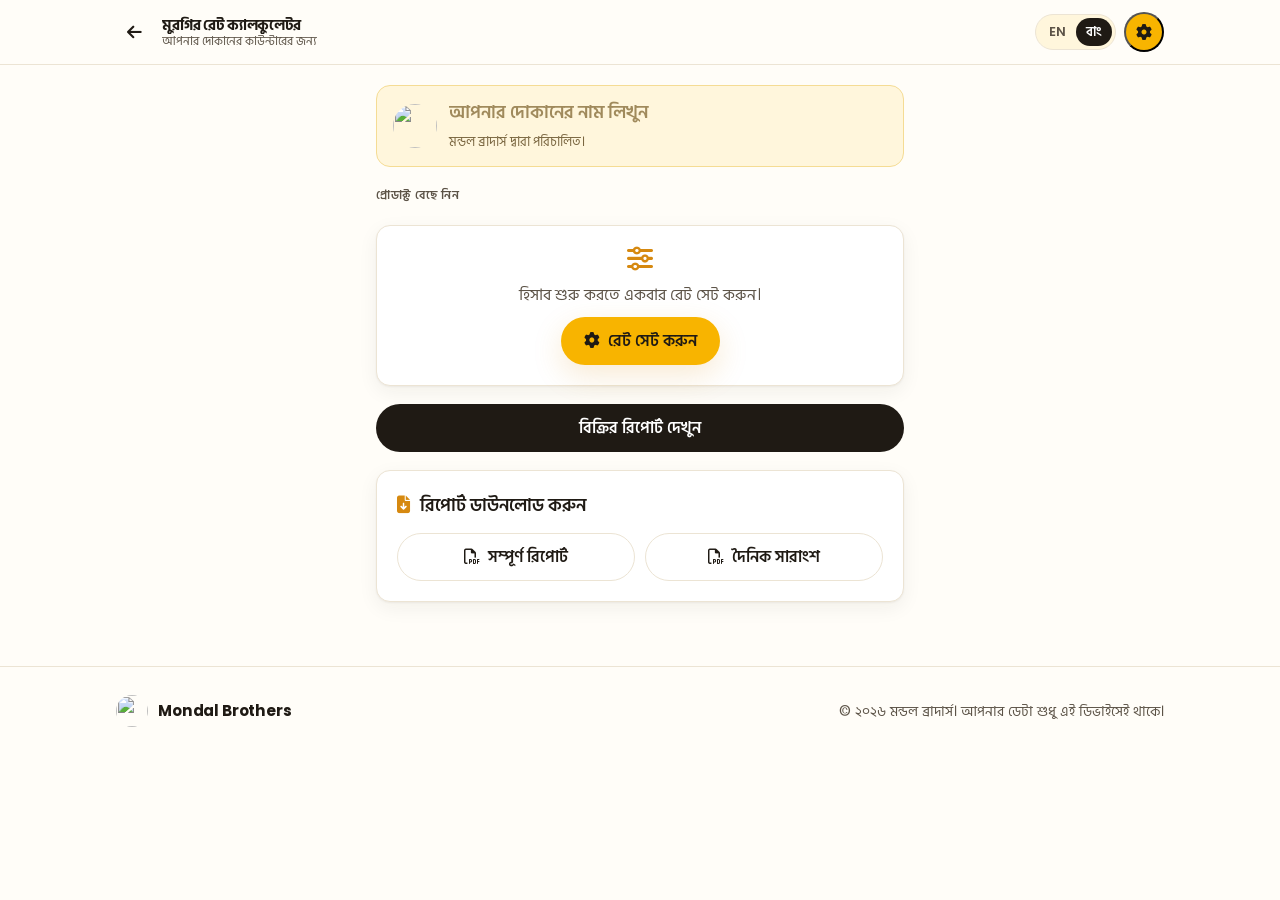
==== commit 7a720593: "Redesign retail calculator page to match the home page - Share style.css design system; replace thre" ====
--- a/retail-calculator/retail-calculator.html
+++ b/retail-calculator/retail-calculator.html
@@ -1,189 +1,245 @@
 <!DOCTYPE html>
-<html lang="en">
+<html lang="bn">
 <head>
-
-    <meta charset="UTF-8">
-    <meta name="viewport" content="width=device-width, initial-scale=1.0">
-
-    <title data-translate="rc_title"></title>
-
-    <link rel="stylesheet" href="retail-calculator-script.css" />
-    <link rel="stylesheet" href="retail-calculator-style.css" />
-    <link rel="stylesheet" href="sales-report.css" />
-
-    <link rel="stylesheet" href="https://fonts.googleapis.com/css2?family=Material+Symbols+Outlined:opsz,wght,FILL,GRAD@24,400,0,0&icon_names=settings" />
-    <link rel="stylesheet" href="https://fonts.googleapis.com/css2?family=Material+Symbols+Outlined:opsz,wght,FILL,GRAD@24,400,0,0&icon_names=arrow_back_2" />
+    <meta charset="UTF-8" />
+    <meta name="viewport" content="width=device-width, initial-scale=1.0" />
+    <title>Retail Calculator | Mondal Brothers</title>
+    <meta name="description" content="Free chicken rate calculator for shops: convert kg and amount, keep a daily sales log and download PDF reports." />
+    <meta name="theme-color" content="#f8b400" />
+
+    <link rel="icon" href="../images/mb-icon.png" />
+    <link rel="manifest" href="../manifest.json" />
+
+    <link rel="preconnect" href="https://fonts.googleapis.com" />
+    <link rel="preconnect" href="https://fonts.gstatic.com" crossorigin />
+    <link href="https://fonts.googleapis.com/css2?family=Poppins:wght@400;500;600;700&family=Hind+Siliguri:wght@400;500;600;700&display=swap" rel="stylesheet" />
+    <link rel="stylesheet"
+          href="https://cdnjs.cloudflare.com/ajax/libs/font-awesome/6.5.1/css/all.min.css"
+          crossorigin="anonymous" referrerpolicy="no-referrer" />
+    <link rel="stylesheet" href="../style.css" />
+    <link rel="stylesheet" href="retail-calculator.css" />
 </head>
 
-<body>
-
-<!-- ================= LANGUAGE SWITCH ================= -->
-
-<span id="copyToast" class="toast" data-translate="copied"></span>
-
-
-<header class="hero shiny-gold">
-
-    <div class="title-wrapper">
-        <img src="../images/mb-icon.png" alt="Mondal Brothers Poultry Logo" class="logo">
-
-        <div class="text-block">
+<body class="rc-page">
+
+<span id="copyToast" class="toast" role="status" aria-live="polite"></span>
+
+<!-- ================= TOP BAR ================= -->
+<header class="topbar">
+    <div class="container topbar-inner">
+        <div class="brand">
+            <button type="button" class="icon-btn icon-btn-plain" onclick="goHome()" aria-label="Back to home">
+                <i class="fa-solid fa-arrow-left"></i>
+            </button>
+            <span class="brand-text">
+                <span class="brand-name" data-translate="rc_title"></span>
+                <span class="brand-tag" data-translate="rc_subtitle"></span>
+            </span>
+        </div>
+
+        <div class="topbar-actions">
+            <div id="langSwitcher" class="lang-switch" role="group" aria-label="Language">
+                <button type="button" class="lang-opt" onclick="switchLang('en')" data-lang="en">EN</button>
+                <button type="button" class="lang-opt" onclick="switchLang('bn')" data-lang="bn">বাং</button>
+            </div>
+            <button type="button" class="icon-btn" onclick="openSettings()" aria-label="Set rates">
+                <i class="fa-solid fa-gear"></i>
+            </button>
+        </div>
+    </div>
+</header>
+
+<main class="container rc-main">
+
+    <!-- ================= SHOP ================= -->
+    <section class="shop-card">
+        <img src="../images/mb-icon.png" alt="" class="brand-logo" width="44" height="44" />
+        <div class="shop-text">
             <textarea id="shopName"
                       class="shop-input"
                       rows="1"
                       data-translate-placeholder="ask_shop_name"
                       oninput="autoExpand(this); saveShopName();"></textarea>
-
             <p class="served-text" data-translate="powered_by"></p>
         </div>
-
-        <div class="title-row">
-
-            <span class="material-symbols-outlined home-btn" onclick="goHome()">arrow_back_2</span>
-
-            <h2 class="title-soft-bold" data-translate="rc_title"></h2>
-
-            <span class="material-symbols-outlined settings-btn" onclick="openSettings()">settings</span>
-
-<!--            <div id="langSwitcher" class="lang-pill-gold">-->
-<!--                <span class="lang-opt" onclick="switchLang('en')" data-lang="en">EN</span>-->
-<!--                <span class="divider">|</span>-->
-<!--                <span class="lang-opt" onclick="switchLang('bn')" data-lang="bn">বা</span>-->
-<!--            </div>-->
-
-        </div>
-    </div>
-</header>
-
-<main>
-
-    <div class="grid-buttons">
-
-        <div class="choice-btn broiler_live"
-             onclick="setRate('broiler_live')">
-            <span class="icon">🐔</span>
-            <span class="line1" data-translate="broiler"></span>
-            <span class="line2" data-translate="live"></span>
-        </div>
-
-        <div class="choice-btn broiler_cut"
-             onclick="setRate('broiler_cut')">
-            <span class="icon">🔪</span>
-            <span class="line1" data-translate="broiler"></span>
-            <span class="line2" data-translate="cut"></span>
-        </div>
-
-        <div class="choice-btn culbird_live"
-             onclick="setRate('culbird_live')">
-            <span class="icon">🐓</span>
-            <span class="line1" data-translate="culbird"></span>
-            <span class="line2" data-translate="live"></span>
-        </div>
-
-        <div class="choice-btn culbird_cut"
-             onclick="setRate('culbird_cut')">
-            <span class="icon">🔪</span>
-            <span class="line1" data-translate="culbird"></span>
-            <span class="line2" data-translate="cut"></span>
-        </div>
-
-    </div>
-
-    <p id="noRateMessage"
-       style="display:none; color:#777; text-align:center; margin-top:20px; font-size:12px;"
-       data-translate="set_rates_msg"></p>
+    </section>
+
+    <!-- ================= PRODUCT TYPE ================= -->
+    <section>
+        <h2 class="rc-label" data-translate="choose_type"></h2>
+        <div class="grid-buttons">
+            <button type="button" class="choice-btn broiler_live" data-type="broiler_live" onclick="setRate('broiler_live')">
+                <span class="line1" data-translate="broiler"></span>
+                <span class="line2" data-translate="live"></span>
+                <span class="tile-rate"></span>
+            </button>
+            <button type="button" class="choice-btn broiler_cut" data-type="broiler_cut" onclick="setRate('broiler_cut')">
+                <span class="line1" data-translate="broiler"></span>
+                <span class="line2" data-translate="cut"></span>
+                <span class="tile-rate"></span>
+            </button>
+            <button type="button" class="choice-btn culbird_live" data-type="culbird_live" onclick="setRate('culbird_live')">
+                <span class="line1" data-translate="culbird"></span>
+                <span class="line2" data-translate="live"></span>
+                <span class="tile-rate"></span>
+            </button>
+            <button type="button" class="choice-btn culbird_cut" data-type="culbird_cut" onclick="setRate('culbird_cut')">
+                <span class="line1" data-translate="culbird"></span>
+                <span class="line2" data-translate="cut"></span>
+                <span class="tile-rate"></span>
+            </button>
+        </div>
+
+        <div id="noRateMessage" class="card empty-state" style="display:none;">
+            <i class="fa-solid fa-sliders"></i>
+            <p data-translate="set_rates_hint"></p>
+            <button type="button" class="btn btn-primary" onclick="openSettings()">
+                <i class="fa-solid fa-gear"></i><span data-translate="open_settings"></span>
+            </button>
+        </div>
+    </section>
 
     <!-- ================= CALCULATOR ================= -->
-    <div class="calc-card">
-
+    <section class="card calc-card">
         <div class="rate-display">
-
-            <div class="left-side">
-                <div class="selection-header" data-translate="selection"></div>
+            <div>
+                <div class="rc-label" data-translate="selection"></div>
                 <div id="selectedTypeLabel" class="selected-type" data-translate="none"></div>
             </div>
-
-            <div class="right-side">
-                <div class="rate-title" data-translate="rate"></div>
+            <label class="rate-box">
+                <span class="rc-label" data-translate="rate_per_kg"></span>
                 <input id="rate"
                        class="rate-input"
                        type="number"
+                       inputmode="decimal"
                        data-translate-placeholder="rate_ph"
-                       oninput="autoCalc('rate')">
-            </div>
-
-        </div>
-
-        <div class="calc-flex">
-            <button class="span-btn clear-btn" onclick="clearKgAmount()">✖</button>
-
-            <div class="left-col">
-
-                <div class="input-wrap">
-                    <input id="kg"
-                           class="calc-field has-suffix"
-                           type="number"
-                           data-translate-placeholder="kg_ph"
-                           oninput="autoCalc('kg')">
-                    <span class="suffix">kg</span>
-                </div>
-
-                <div class="input-wrap">
-                    <span class="prefix">₹</span>
-                    <input id="amount"
-                           class="calc-field has-prefix"
-                           type="number"
-                           data-translate-placeholder="amount_ph"
-                           oninput="autoCalc('amount')">
-                </div>
-
-            </div>
-
-            <button class="save-and-clear-btn span-btn"
-                    onclick="saveAndClearKgAmount()">
-                <img src="../images/right-icon.png"
-                     alt="Save"
-                     class="btn-icon">
-            </button>
-
-        </div>
-    </div>
-
-    <!-- ================= SALES REPORT BUTTON ================= -->
-    <button id="reportToggleBtn"
-            onclick="toggleReport()"
-            data-translate="view_sales_report"></button>
-
-    <div id="reportBox"></div>
+                       oninput="autoCalc('rate')" />
+            </label>
+        </div>
+
+        <div class="calc-fields">
+            <div class="input-wrap">
+                <input id="kg"
+                       class="calc-field has-suffix"
+                       type="number"
+                       inputmode="decimal"
+                       data-translate-placeholder="kg_ph"
+                       oninput="autoCalc('kg')" />
+                <span class="suffix">kg</span>
+            </div>
+            <div class="input-wrap">
+                <span class="prefix">₹</span>
+                <input id="amount"
+                       class="calc-field has-prefix"
+                       type="number"
+                       inputmode="decimal"
+                       data-translate-placeholder="amount_ph"
+                       oninput="autoCalc('amount')" />
+            </div>
+        </div>
+
+        <div class="calc-actions">
+            <button type="button" class="btn btn-outline" onclick="clearKgAmount()">
+                <i class="fa-solid fa-xmark"></i><span data-translate="clear"></span>
+            </button>
+            <button type="button" class="btn btn-whatsapp" onclick="saveAndClearKgAmount()">
+                <i class="fa-solid fa-check"></i><span data-translate="save_sale"></span>
+            </button>
+        </div>
+    </section>
+
+    <!-- ================= SALES REPORT ================= -->
+    <section>
+        <button type="button" id="reportToggleBtn" class="btn btn-dark btn-block"
+                onclick="toggleReport()" data-translate="view_sales_report"></button>
+        <div id="reportBox"></div>
+    </section>
 
     <!-- ================= DOWNLOAD ================= -->
-    <div class="download-section">
-        <h4 class="download-title" data-translate="download_reports"></h4>
-
-        <div class="download-grid">
-
-            <button class="download-btn pdf"
-                    onclick="downloadPdf('full')"
-                    data-translate="full_report"></button>
-
-            <button class="download-btn pdf"
-                    onclick="downloadPdf('daywise')"
-                    data-translate="daily_summary"></button>
-
-        </div>
-
-    </div>
-
+    <section class="card">
+        <h2 class="card-title"><i class="fa-solid fa-file-arrow-down"></i><span data-translate="download_reports"></span></h2>
+        <div class="calc-actions">
+            <button type="button" class="btn btn-outline" onclick="downloadPdf('full')">
+                <i class="fa-regular fa-file-pdf"></i><span data-translate="full_report"></span>
+            </button>
+            <button type="button" class="btn btn-outline" onclick="downloadPdf('daywise')">
+                <i class="fa-regular fa-file-pdf"></i><span data-translate="daily_summary"></span>
+            </button>
+        </div>
+    </section>
 
 </main>
 
-<footer data-translate="footer"></footer>
+<!-- ================= SETTINGS MODAL ================= -->
+<div id="settingsModal" class="modal" role="dialog" aria-modal="true" aria-labelledby="settingsTitle">
+    <div class="modal-content">
+        <div class="modal-head">
+            <h2 id="settingsTitle" data-translate="set_rates_title"></h2>
+            <button type="button" class="close-btn" onclick="closeSettings()" aria-label="Close"><i class="fa-solid fa-xmark"></i></button>
+        </div>
+
+        <label class="rate-row">
+            <span data-translate="broiler_live"></span>
+            <input type="number" inputmode="decimal" id="rate_broiler_live" />
+            <button type="button" class="clear-rate-btn" onclick="clearField('rate_broiler_live')" aria-label="Clear"><i class="fa-solid fa-xmark"></i></button>
+        </label>
+        <label class="rate-row">
+            <span data-translate="broiler_cut"></span>
+            <input type="number" inputmode="decimal" id="rate_broiler_cut" />
+            <button type="button" class="clear-rate-btn" onclick="clearField('rate_broiler_cut')" aria-label="Clear"><i class="fa-solid fa-xmark"></i></button>
+        </label>
+        <label class="rate-row">
+            <span data-translate="culbird_live"></span>
+            <input type="number" inputmode="decimal" id="rate_culbird_live" />
+            <button type="button" class="clear-rate-btn" onclick="clearField('rate_culbird_live')" aria-label="Clear"><i class="fa-solid fa-xmark"></i></button>
+        </label>
+        <label class="rate-row">
+            <span data-translate="culbird_cut"></span>
+            <input type="number" inputmode="decimal" id="rate_culbird_cut" />
+            <button type="button" class="clear-rate-btn" onclick="clearField('rate_culbird_cut')" aria-label="Clear"><i class="fa-solid fa-xmark"></i></button>
+        </label>
+
+        <div class="calc-actions">
+            <button type="button" class="btn btn-outline" onclick="closeSettings()" data-translate="close"></button>
+            <button type="button" class="btn btn-primary" onclick="saveSettings()" data-translate="save"></button>
+        </div>
+    </div>
+</div>
+
+<!-- ================= TRANSACTIONS MODAL ================= -->
+<div id="transactionModal" class="modal" role="dialog" aria-modal="true" aria-labelledby="modalTitle">
+    <div class="modal-content">
+        <div class="modal-head">
+            <h2 id="modalTitle"></h2>
+            <button type="button" class="close-btn" onclick="closeModal()" aria-label="Close"><i class="fa-solid fa-xmark"></i></button>
+        </div>
+
+        <div id="transactionList"></div>
+
+        <h3 class="rc-label add-title" data-translate="add_transaction_title"></h3>
+        <div class="add-row">
+            <input type="number" inputmode="decimal" id="newKgInput" data-translate-placeholder="modal_kg_label" />
+            <input type="number" inputmode="decimal" id="newRateInput" data-translate-placeholder="modal_rate_label" />
+            <button type="button" class="btn btn-primary" onclick="addTransaction()" data-translate="add"></button>
+        </div>
+    </div>
+</div>
+
+<footer class="footer">
+    <div class="container footer-inner">
+        <div class="brand">
+            <img src="../images/mb-icon.png" alt="" class="brand-logo" width="32" height="32" />
+            <span class="brand-name">Mondal Brothers</span>
+        </div>
+        <p data-translate="rc_footer"></p>
+    </div>
+</footer>
 
 <script src="../local-name-storage.js"></script>
 <script src="https://cdnjs.cloudflare.com/ajax/libs/jspdf/2.5.1/jspdf.umd.min.js"></script>
 <script src="retail-calculator-script.js"></script>
 <script src="../log-worker.js"></script>
-<script src="/pwa-installation.js"></script>
+<script src="../pwa-installation.js"></script>
 <script src="sales-report.js"></script>
 
 <script src="../lang.js"></script>
--- a/style.css
+++ b/style.css
@@ -0,0 +1,760 @@
+/* =================================================
+   MONDAL BROTHERS — HOME PAGE STYLES
+   Used only by index.html. Retail calculator has its own stylesheets.
+   ================================================= */
+
+:root {
+  --gold: #f8b400;
+  --gold-deep: #d68910;
+  --gold-soft: #fff6dc;
+  --ink: #1f1a14;
+  --ink-soft: #5c5347;
+  --line: #ece4d4;
+  --bg: #fffdf8;
+  --card: #ffffff;
+  --whatsapp: #1fa855;
+  --whatsapp-dark: #178a45;
+  --danger: #c0392b;
+
+  --radius: 14px;
+  --radius-sm: 10px;
+  --shadow: 0 1px 2px rgba(31, 26, 20, 0.05), 0 6px 20px rgba(31, 26, 20, 0.06);
+  --shadow-lift: 0 10px 30px rgba(214, 137, 16, 0.18);
+  --topbar-h: 64px;
+
+  --font: "Poppins", "Hind Siliguri", system-ui, -apple-system, "Segoe UI", sans-serif;
+}
+
+/* -------------------- BASE -------------------- */
+*, *::before, *::after { box-sizing: border-box; }
+
+html {
+  scroll-behavior: smooth;
+  scroll-padding-top: calc(var(--topbar-h) + 12px);
+  -webkit-text-size-adjust: 100%;
+}
+
+body {
+  margin: 0;
+  font-family: var(--font);
+  font-size: 16px;
+  line-height: 1.6;
+  color: var(--ink);
+  background: var(--bg);
+  overflow-x: hidden;
+}
+
+h1, h2, h3, p { margin: 0; }
+a { color: inherit; text-decoration: none; }
+img { max-width: 100%; display: block; }
+button { font: inherit; cursor: pointer; }
+
+:focus-visible {
+  outline: 3px solid var(--gold);
+  outline-offset: 2px;
+}
+
+.container {
+  width: 100%;
+  max-width: 1080px;
+  margin: 0 auto;
+  padding: 0 16px;
+}
+
+.visually-hidden {
+  position: absolute;
+  width: 1px; height: 1px;
+  overflow: hidden;
+  clip: rect(0 0 0 0);
+  white-space: nowrap;
+}
+
+.muted { color: var(--ink-soft); font-size: 0.92rem; }
+
+/* -------------------- TOP BAR -------------------- */
+.topbar {
+  position: sticky;
+  top: 0;
+  z-index: 50;
+  background: rgba(255, 253, 248, 0.92);
+  backdrop-filter: saturate(160%) blur(10px);
+  -webkit-backdrop-filter: saturate(160%) blur(10px);
+  border-bottom: 1px solid var(--line);
+}
+
+.topbar-inner {
+  height: var(--topbar-h);
+  display: flex;
+  align-items: center;
+  justify-content: space-between;
+  gap: 12px;
+}
+
+.brand {
+  display: flex;
+  align-items: center;
+  gap: 10px;
+  min-width: 0;
+}
+
+.brand-logo {
+  border-radius: 50%;
+  flex-shrink: 0;
+}
+
+.brand-text {
+  display: flex;
+  flex-direction: column;
+  line-height: 1.15;
+  min-width: 0;
+}
+
+.brand-name {
+  font-weight: 700;
+  font-size: 1.05rem;
+  letter-spacing: -0.01em;
+  white-space: nowrap;
+}
+
+.brand-tag {
+  font-size: 0.75rem;
+  color: var(--ink-soft);
+  white-space: nowrap;
+  overflow: hidden;
+  text-overflow: ellipsis;
+}
+
+.topbar-actions {
+  display: flex;
+  align-items: center;
+  gap: 8px;
+}
+
+.lang-switch {
+  display: flex;
+  padding: 3px;
+  background: var(--gold-soft);
+  border: 1px solid var(--line);
+  border-radius: 999px;
+}
+
+.lang-opt {
+  border: 0;
+  background: transparent;
+  color: var(--ink-soft);
+  font-size: 0.8rem;
+  font-weight: 600;
+  padding: 4px 10px;
+  border-radius: 999px;
+  transition: background 0.2s, color 0.2s;
+}
+
+.lang-opt.active {
+  background: var(--ink);
+  color: #fff;
+}
+
+.icon-btn {
+  width: 40px;
+  height: 40px;
+  display: grid;
+  place-items: center;
+  border-radius: 50%;
+  background: var(--gold);
+  color: var(--ink);
+  transition: transform 0.15s;
+}
+
+.icon-btn:hover { transform: scale(1.06); }
+
+/* -------------------- BUTTONS -------------------- */
+.btn {
+  display: inline-flex;
+  align-items: center;
+  justify-content: center;
+  gap: 8px;
+  min-height: 48px;
+  padding: 12px 22px;
+  border: 1.5px solid transparent;
+  border-radius: 999px;
+  font-weight: 600;
+  font-size: 0.98rem;
+  line-height: 1.2;
+  text-align: center;
+  transition: transform 0.15s, box-shadow 0.2s, background 0.2s;
+}
+
+.btn:hover { transform: translateY(-1px); }
+.btn:active { transform: translateY(0); }
+
+.btn-primary {
+  background: var(--gold);
+  color: var(--ink);
+  box-shadow: var(--shadow-lift);
+}
+.btn-primary:hover { background: #ffc21f; }
+
+.btn-ghost {
+  background: rgba(255, 255, 255, 0.85);
+  border-color: rgba(31, 26, 20, 0.15);
+  color: var(--ink);
+}
+
+.btn-whatsapp {
+  background: var(--whatsapp);
+  color: #fff;
+}
+.btn-whatsapp:hover { background: var(--whatsapp-dark); }
+
+.btn-outline {
+  background: transparent;
+  border-color: var(--line);
+  color: var(--ink);
+}
+.btn-outline:hover { border-color: var(--gold-deep); }
+
+.btn-dark {
+  background: var(--ink);
+  color: #fff;
+}
+
+.btn-block { width: 100%; }
+
+/* -------------------- HERO -------------------- */
+.hero {
+  background:
+    radial-gradient(circle at 85% 10%, rgba(255, 255, 255, 0.55), transparent 45%),
+    linear-gradient(160deg, #ffe7a3 0%, #f8c13a 55%, #e9a21a 100%);
+  border-radius: 0 0 28px 28px;
+}
+
+.hero-inner {
+  padding-top: 44px;
+  padding-bottom: 48px;
+  max-width: 760px;
+  text-align: center;
+}
+
+.eyebrow {
+  display: inline-block;
+  padding: 6px 14px;
+  margin-bottom: 18px;
+  background: rgba(255, 255, 255, 0.6);
+  border-radius: 999px;
+  font-size: 0.82rem;
+  font-weight: 600;
+  color: #6b4a00;
+}
+
+.hero-title {
+  font-size: clamp(1.75rem, 6vw, 2.9rem);
+  line-height: 1.2;
+  font-weight: 700;
+  letter-spacing: -0.02em;
+}
+
+.hero-sub {
+  margin: 16px auto 0;
+  max-width: 560px;
+  font-size: 1.02rem;
+  color: #4a3b1d;
+}
+
+.hero-ctas {
+  margin-top: 28px;
+  display: flex;
+  flex-wrap: wrap;
+  justify-content: center;
+  gap: 12px;
+}
+
+.hero-ctas .btn-primary {
+  background: var(--ink);
+  color: #fff;
+  box-shadow: 0 10px 24px rgba(31, 26, 20, 0.25);
+}
+
+.trust-list {
+  list-style: none;
+  padding: 0;
+  margin: 28px 0 0;
+  display: flex;
+  flex-wrap: wrap;
+  justify-content: center;
+  gap: 8px 18px;
+  font-size: 0.88rem;
+  font-weight: 500;
+  color: #4a3b1d;
+}
+
+.trust-list li {
+  display: flex;
+  align-items: center;
+  gap: 7px;
+}
+
+/* -------------------- QUICK ACTIONS -------------------- */
+.quick { margin-top: -26px; }
+
+.quick-grid {
+  display: grid;
+  grid-template-columns: repeat(2, minmax(0, 1fr));
+  gap: 12px;
+}
+
+.quick-tile {
+  position: relative;
+  display: flex;
+  flex-direction: column;
+  align-items: flex-start;
+  gap: 10px;
+  padding: 16px;
+  background: var(--card);
+  border: 1px solid var(--line);
+  border-radius: var(--radius);
+  box-shadow: var(--shadow);
+  font-weight: 600;
+  font-size: 0.95rem;
+  line-height: 1.3;
+  transition: transform 0.15s, box-shadow 0.2s, border-color 0.2s;
+}
+
+.quick-tile:hover {
+  transform: translateY(-2px);
+  border-color: var(--gold);
+  box-shadow: var(--shadow-lift);
+}
+
+.tile-icon {
+  width: 40px;
+  height: 40px;
+  display: grid;
+  place-items: center;
+  border-radius: 12px;
+  background: var(--gold-soft);
+  color: var(--gold-deep);
+  font-size: 1.05rem;
+}
+
+.badge {
+  display: inline-block;
+  padding: 2px 8px;
+  border-radius: 999px;
+  background: var(--danger);
+  color: #fff;
+  font-size: 0.68rem;
+  font-weight: 700;
+  letter-spacing: 0.03em;
+  text-transform: uppercase;
+  vertical-align: middle;
+}
+
+.quick-tile .badge {
+  position: absolute;
+  top: 12px;
+  right: 12px;
+}
+
+/* -------------------- SECTIONS -------------------- */
+.section { margin-top: 56px; }
+
+.section-title {
+  font-size: clamp(1.35rem, 4vw, 1.75rem);
+  font-weight: 700;
+  letter-spacing: -0.01em;
+}
+
+.section-desc {
+  margin-top: 6px;
+  color: var(--ink-soft);
+  max-width: 620px;
+}
+
+.section-title + .feature-grid,
+.section-desc + .card,
+.section-desc + .pay-grid,
+.section-desc + .share-grid { margin-top: 20px; }
+
+.card {
+  background: var(--card);
+  border: 1px solid var(--line);
+  border-radius: var(--radius);
+  box-shadow: var(--shadow);
+  padding: 20px;
+}
+
+.card-title {
+  display: flex;
+  align-items: center;
+  gap: 10px;
+  font-size: 1.1rem;
+  font-weight: 600;
+  margin-bottom: 14px;
+}
+
+.card-title i { color: var(--gold-deep); }
+
+/* -------------------- FEATURES -------------------- */
+.feature-grid {
+  display: grid;
+  grid-template-columns: repeat(2, minmax(0, 1fr));
+  gap: 12px;
+}
+
+.feature {
+  padding: 18px 16px;
+  background: var(--gold-soft);
+  border-radius: var(--radius);
+}
+
+.feature i {
+  font-size: 1.3rem;
+  color: var(--gold-deep);
+}
+
+.feature h3 {
+  margin-top: 10px;
+  font-size: 1rem;
+  font-weight: 600;
+  line-height: 1.3;
+}
+
+.feature p {
+  margin-top: 4px;
+  font-size: 0.88rem;
+  color: var(--ink-soft);
+  line-height: 1.5;
+}
+
+/* -------------------- ORDER / FORMS -------------------- */
+.tabs {
+  display: flex;
+  gap: 4px;
+  padding: 4px;
+  margin-bottom: 18px;
+  background: #f6f1e6;
+  border-radius: 999px;
+}
+
+.tab {
+  flex: 1;
+  border: 0;
+  background: transparent;
+  padding: 10px 12px;
+  border-radius: 999px;
+  font-weight: 600;
+  font-size: 0.92rem;
+  color: var(--ink-soft);
+  transition: background 0.2s, color 0.2s;
+}
+
+.tab.active {
+  background: var(--card);
+  color: var(--ink);
+  box-shadow: 0 1px 4px rgba(31, 26, 20, 0.12);
+}
+
+.form {
+  display: flex;
+  flex-direction: column;
+  gap: 12px;
+}
+
+.form[hidden] { display: none; }
+
+input[type="text"],
+input[type="number"],
+input[type="date"] {
+  width: 100%;
+  min-height: 48px;
+  padding: 12px 14px;
+  border: 1.5px solid var(--line);
+  border-radius: var(--radius-sm);
+  background: #fff;
+  color: var(--ink);
+  font: inherit;
+  transition: border-color 0.2s, box-shadow 0.2s;
+}
+
+input:focus {
+  outline: none;
+  border-color: var(--gold);
+  box-shadow: 0 0 0 4px rgba(248, 180, 0, 0.2);
+}
+
+.field-label {
+  margin-bottom: -6px;
+  font-size: 0.85rem;
+  font-weight: 500;
+  color: var(--ink-soft);
+}
+
+.qty-row {
+  display: flex;
+  align-items: center;
+  gap: 10px;
+}
+
+.qty-row input { flex: 1; min-width: 0; }
+
+.or-text {
+  font-size: 0.85rem;
+  color: var(--ink-soft);
+}
+
+.form-error {
+  color: var(--danger);
+  font-size: 0.88rem;
+}
+
+.small-info {
+  color: var(--ink-soft);
+  font-size: 0.92rem;
+}
+
+/* -------------------- PAYMENT -------------------- */
+.pay-grid {
+  display: grid;
+  gap: 16px;
+}
+
+.qr-wrapper {
+  display: flex;
+  flex-direction: column;
+  align-items: center;
+  gap: 10px;
+  padding: 16px;
+  background: #faf7f0;
+  border-radius: var(--radius-sm);
+  text-align: center;
+}
+
+.qr-code {
+  width: 200px;
+  height: 200px;
+  object-fit: contain;
+  border-radius: 8px;
+  background: #fff;
+}
+
+.pay-row {
+  display: flex;
+  gap: 10px;
+  margin-top: 14px;
+}
+
+.pay-row .amount-input { flex: 1; min-width: 0; }
+.pay-row .btn { flex-shrink: 0; padding: 12px 18px; }
+
+.details-list { margin-top: 16px; }
+
+.details-label {
+  margin-top: 14px;
+  font-size: 0.75rem;
+  font-weight: 600;
+  letter-spacing: 0.06em;
+  text-transform: uppercase;
+  color: var(--gold-deep);
+}
+
+/* Label above value, copy button on the right — keeps IDs and numbers unbroken on phones */
+.details-row {
+  display: grid;
+  grid-template-columns: minmax(0, 1fr) auto;
+  align-items: center;
+  column-gap: 10px;
+  padding: 10px 0;
+  border-bottom: 1px solid var(--line);
+}
+
+.details-row:last-child { border-bottom: 0; }
+
+.details-row .label {
+  color: var(--ink-soft);
+  font-size: 0.8rem;
+}
+
+.details-row .value {
+  grid-column: 1;
+  font-weight: 600;
+  overflow-wrap: anywhere;
+}
+
+.details-row .copy-icon {
+  grid-column: 2;
+  grid-row: 1 / span 2;
+}
+
+.copyable { cursor: pointer; }
+
+.copy-icon {
+  flex-shrink: 0;
+  width: 36px;
+  height: 36px;
+  display: grid;
+  place-items: center;
+  border: 0;
+  border-radius: 8px;
+  background: var(--gold-soft);
+  color: var(--gold-deep);
+  transition: background 0.2s;
+}
+
+.copy-icon:hover { background: #ffe9a8; }
+
+/* -------------------- PROMO -------------------- */
+.promo {
+  display: flex;
+  gap: 18px;
+  padding: 24px;
+  border-radius: var(--radius);
+  background: linear-gradient(135deg, #2a2219 0%, #3d3122 100%);
+  color: #fff;
+}
+
+.promo-icon {
+  flex-shrink: 0;
+  width: 52px;
+  height: 52px;
+  display: grid;
+  place-items: center;
+  border-radius: 14px;
+  background: var(--gold);
+  color: var(--ink);
+  font-size: 1.4rem;
+}
+
+.promo-title {
+  display: flex;
+  align-items: center;
+  flex-wrap: wrap;
+  gap: 10px;
+  font-size: 1.25rem;
+  font-weight: 700;
+}
+
+.promo-body p {
+  margin: 8px 0 16px;
+  color: #e8dfcf;
+  font-size: 0.95rem;
+}
+
+.promo .btn-dark {
+  background: var(--gold);
+  color: var(--ink);
+}
+
+/* -------------------- REFER / CONTACT -------------------- */
+.share-grid,
+.contact-grid {
+  display: grid;
+  gap: 16px;
+}
+
+.share-card .card-title { margin-bottom: 12px; }
+
+.share-actions {
+  display: flex;
+  flex-wrap: wrap;
+  gap: 10px;
+}
+
+.share-actions .btn { flex: 1 1 140px; }
+
+.contact-name {
+  font-size: 1.1rem;
+  font-weight: 600;
+}
+
+.contact-grid .muted { margin-bottom: 16px; }
+
+.signup-card {
+  background: var(--gold-soft);
+  border-color: #f5dc94;
+}
+
+.signup-card p { margin-bottom: 16px; color: #4a3b1d; }
+
+/* -------------------- FOOTER -------------------- */
+.footer {
+  margin-top: 64px;
+  padding: 28px 0 96px;
+  border-top: 1px solid var(--line);
+  color: var(--ink-soft);
+  font-size: 0.88rem;
+}
+
+.footer-inner {
+  display: flex;
+  flex-direction: column;
+  gap: 10px;
+}
+
+.footer .brand-name { color: var(--ink); font-size: 1rem; }
+
+/* -------------------- INSTALL BUTTON & TOAST -------------------- */
+.install-btn {
+  position: fixed;
+  right: 16px;
+  bottom: 16px;
+  z-index: 60;
+  display: inline-flex;
+  align-items: center;
+  gap: 8px;
+  padding: 12px 18px;
+  border: 0;
+  border-radius: 999px;
+  background: var(--ink);
+  color: #fff;
+  font-weight: 600;
+  box-shadow: 0 10px 24px rgba(31, 26, 20, 0.3);
+}
+
+.toast {
+  position: fixed;
+  left: 50%;
+  bottom: 24px;
+  z-index: 100;
+  max-width: calc(100% - 32px);
+  padding: 10px 18px;
+  border-radius: 999px;
+  background: var(--ink);
+  color: #fff;
+  font-size: 0.9rem;
+  opacity: 0;
+  pointer-events: none;
+  transform: translate(-50%, 12px);
+  transition: opacity 0.25s, transform 0.25s;
+}
+
+.toast.show {
+  opacity: 1;
+  transform: translate(-50%, 0);
+}
+
+/* -------------------- LARGER SCREENS -------------------- */
+@media (min-width: 720px) {
+  .hero-inner { padding-top: 72px; padding-bottom: 80px; }
+  .quick { margin-top: -40px; }
+  .quick-grid,
+  .feature-grid { grid-template-columns: repeat(4, minmax(0, 1fr)); }
+  .quick-tile { padding: 20px; }
+  .pay-grid,
+  .share-grid,
+  .contact-grid { grid-template-columns: repeat(2, minmax(0, 1fr)); align-items: start; }
+  #order .card { max-width: 620px; }
+  .footer-inner { flex-direction: row; justify-content: space-between; align-items: center; }
+}
+
+@media (max-width: 480px) {
+  .pay-row { flex-direction: column; }
+}
+
+@media (max-width: 380px) {
+  .brand-tag { display: none; }
+}
+
+@media (prefers-reduced-motion: reduce) {
+  html { scroll-behavior: auto; }
+  *, *::before, *::after { transition: none !important; }
+}
--- a/retail-calculator/retail-calculator.css
+++ b/retail-calculator/retail-calculator.css
@@ -0,0 +1,362 @@
+/* =================================================
+   RETAIL CALCULATOR — page-specific styles
+   Builds on ../style.css (tokens, top bar, buttons, cards, footer).
+   Modals are shown/hidden by JS via style.display = "flex" / "none".
+   ================================================= */
+
+.rc-main {
+  max-width: 560px;
+  padding-top: 20px;
+  display: flex;
+  flex-direction: column;
+  gap: 18px;
+}
+
+.rc-label {
+  font-size: 0.78rem;
+  font-weight: 600;
+  letter-spacing: 0.05em;
+  text-transform: uppercase;
+  color: var(--ink-soft);
+}
+
+.rc-page .brand-name {
+  font-size: 0.95rem;
+  overflow: hidden;
+  text-overflow: ellipsis;
+}
+
+/* Hide number spinners — values are typed, not stepped */
+.rc-page input[type="number"]::-webkit-inner-spin-button,
+.rc-page input[type="number"]::-webkit-outer-spin-button {
+  -webkit-appearance: none;
+  margin: 0;
+}
+
+.rc-page input[type="number"] { -moz-appearance: textfield; appearance: textfield; }
+
+.icon-btn-plain {
+  border: 0;
+  background: transparent;
+  width: 36px;
+  height: 36px;
+  font-size: 1.05rem;
+}
+
+/* -------------------- SHOP -------------------- */
+.shop-card {
+  display: flex;
+  align-items: center;
+  gap: 12px;
+  padding: 14px 16px;
+  background: var(--gold-soft);
+  border: 1px solid #f5dc94;
+  border-radius: var(--radius);
+}
+
+.shop-text { flex: 1; min-width: 0; }
+
+.shop-input {
+  width: 100%;
+  border: 0;
+  padding: 0;
+  background: transparent;
+  font: inherit;
+  font-size: 1.15rem;
+  font-weight: 700;
+  line-height: 1.3;
+  color: var(--ink);
+  resize: none;
+  overflow: hidden;
+}
+
+.shop-input::placeholder { color: #a08a5c; font-weight: 600; }
+.shop-input:focus { outline: none; }
+
+.served-text {
+  font-size: 0.8rem;
+  color: #7a6640;
+}
+
+/* -------------------- PRODUCT TILES -------------------- */
+.grid-buttons {
+  display: grid;
+  grid-template-columns: repeat(2, minmax(0, 1fr));
+  gap: 10px;
+  margin-top: 10px;
+}
+
+.choice-btn {
+  display: flex;
+  flex-direction: column;
+  align-items: flex-start;
+  gap: 2px;
+  padding: 14px 16px;
+  border: 1.5px solid var(--line);
+  border-radius: var(--radius);
+  background: var(--card);
+  color: var(--ink);
+  text-align: left;
+  box-shadow: var(--shadow);
+  transition: border-color 0.2s, background 0.2s, transform 0.15s;
+}
+
+.choice-btn:hover { transform: translateY(-1px); border-color: var(--gold); }
+
+.choice-btn .line1 { font-weight: 700; font-size: 1rem; }
+.choice-btn .line2 { font-size: 0.85rem; color: var(--ink-soft); }
+
+.choice-btn .tile-rate {
+  margin-top: 6px;
+  font-size: 0.85rem;
+  font-weight: 600;
+  color: var(--gold-deep);
+}
+
+.choice-btn.active {
+  background: var(--ink);
+  border-color: var(--ink);
+  color: #fff;
+}
+
+.choice-btn.active .line2 { color: #d9cfbd; }
+.choice-btn.active .tile-rate { color: var(--gold); }
+
+.empty-state {
+  margin-top: 10px;
+  display: flex;
+  flex-direction: column;
+  align-items: center;
+  gap: 10px;
+  text-align: center;
+  color: var(--ink-soft);
+}
+
+.empty-state > i { font-size: 1.6rem; color: var(--gold-deep); }
+
+/* -------------------- CALCULATOR -------------------- */
+.calc-card { display: flex; flex-direction: column; gap: 16px; }
+
+.rate-display {
+  display: flex;
+  align-items: flex-end;
+  justify-content: space-between;
+  gap: 12px;
+}
+
+.selected-type {
+  font-size: 1.15rem;
+  font-weight: 700;
+}
+
+.rate-box {
+  display: flex;
+  flex-direction: column;
+  align-items: flex-end;
+  gap: 4px;
+}
+
+input.rate-input {
+  width: 120px;
+  min-height: 44px;
+  text-align: right;
+  font-weight: 700;
+}
+
+.calc-fields {
+  display: grid;
+  gap: 10px;
+}
+
+.input-wrap { position: relative; }
+
+input.calc-field {
+  min-height: 64px;
+  font-size: 1.6rem;
+  font-weight: 700;
+  font-variant-numeric: tabular-nums;
+}
+
+input.calc-field::placeholder { font-size: 1.1rem; font-weight: 500; }
+
+.calc-field.has-suffix { padding-right: 56px; }
+.calc-field.has-prefix { padding-left: 44px; }
+
+.prefix,
+.suffix {
+  position: absolute;
+  top: 50%;
+  transform: translateY(-50%);
+  font-size: 1.1rem;
+  font-weight: 600;
+  color: var(--ink-soft);
+  pointer-events: none;
+}
+
+.prefix { left: 18px; }
+.suffix { right: 18px; }
+
+.calc-actions {
+  display: grid;
+  grid-template-columns: repeat(2, minmax(0, 1fr));
+  gap: 10px;
+}
+
+/* -------------------- SALES REPORT -------------------- */
+#reportBox { margin-top: 12px; }
+
+.no-data {
+  padding: 20px;
+  text-align: center;
+  color: var(--ink-soft);
+}
+
+.table-container {
+  overflow-x: auto;
+  background: var(--card);
+  border: 1px solid var(--line);
+  border-radius: var(--radius);
+  box-shadow: var(--shadow);
+}
+
+.styled-table {
+  width: 100%;
+  border-collapse: collapse;
+  font-size: 0.9rem;
+  font-variant-numeric: tabular-nums;
+}
+
+.styled-table th,
+.styled-table td {
+  padding: 10px 12px;
+  text-align: right;
+  white-space: nowrap;
+  border-bottom: 1px solid var(--line);
+}
+
+.styled-table th:first-child,
+.styled-table td:first-child { text-align: left; }
+
+.styled-table thead th {
+  background: #faf7f0;
+  font-size: 0.78rem;
+  font-weight: 600;
+  color: var(--ink-soft);
+}
+
+.styled-table tbody tr:last-child td { border-bottom: 0; }
+
+.date-cell { font-weight: 600; }
+
+.clickable-cell { cursor: pointer; color: var(--gold-deep); font-weight: 600; }
+.clickable-cell:hover { background: var(--gold-soft); }
+
+.delete-date-btn {
+  margin-left: 6px;
+  border: 0;
+  background: transparent;
+  color: var(--ink-soft);
+  padding: 4px;
+}
+
+.delete-date-btn:hover { color: var(--danger); }
+
+/* -------------------- MODALS -------------------- */
+.modal {
+  display: none;
+  position: fixed;
+  inset: 0;
+  z-index: 200;
+  align-items: flex-end;
+  justify-content: center;
+  padding: 16px;
+  background: rgba(31, 26, 20, 0.5);
+}
+
+.modal-content {
+  width: 100%;
+  max-width: 460px;
+  max-height: calc(100vh - 32px);
+  overflow-y: auto;
+  padding: 20px;
+  background: var(--card);
+  border-radius: 18px;
+  box-shadow: 0 20px 50px rgba(0, 0, 0, 0.25);
+}
+
+.modal-head {
+  display: flex;
+  align-items: center;
+  justify-content: space-between;
+  gap: 12px;
+  margin-bottom: 16px;
+}
+
+.modal-head h2 { font-size: 1.15rem; font-weight: 700; }
+
+.close-btn,
+.clear-rate-btn {
+  flex-shrink: 0;
+  width: 36px;
+  height: 36px;
+  display: grid;
+  place-items: center;
+  border: 0;
+  border-radius: 50%;
+  background: #f3eee4;
+  color: var(--ink-soft);
+}
+
+.rate-row {
+  display: grid;
+  grid-template-columns: minmax(0, 1fr) 110px auto;
+  align-items: center;
+  gap: 10px;
+  padding: 8px 0;
+  font-weight: 600;
+}
+
+.rate-row input { min-height: 44px; text-align: right; font-weight: 700; }
+
+.modal .calc-actions { margin-top: 16px; }
+
+.transaction-item {
+  display: flex;
+  align-items: center;
+  justify-content: space-between;
+  gap: 10px;
+  padding: 12px 0;
+  border-bottom: 1px solid var(--line);
+  font-size: 0.92rem;
+}
+
+.transaction-item small { color: var(--ink-soft); }
+
+.transaction-actions { display: flex; gap: 6px; flex-shrink: 0; }
+
+.edit-btn,
+.delete-btn {
+  padding: 6px 12px;
+  border: 1px solid var(--line);
+  border-radius: 999px;
+  background: var(--card);
+  font-size: 0.82rem;
+  font-weight: 600;
+}
+
+.delete-btn { color: var(--danger); }
+
+.add-title { margin-top: 18px; }
+
+.add-row {
+  display: grid;
+  grid-template-columns: minmax(0, 1fr) minmax(0, 1fr) auto;
+  gap: 8px;
+  margin-top: 8px;
+}
+
+.add-row .btn { min-height: 48px; padding: 0 16px; }
+
+@media (min-width: 600px) {
+  .modal { align-items: center; }
+}
